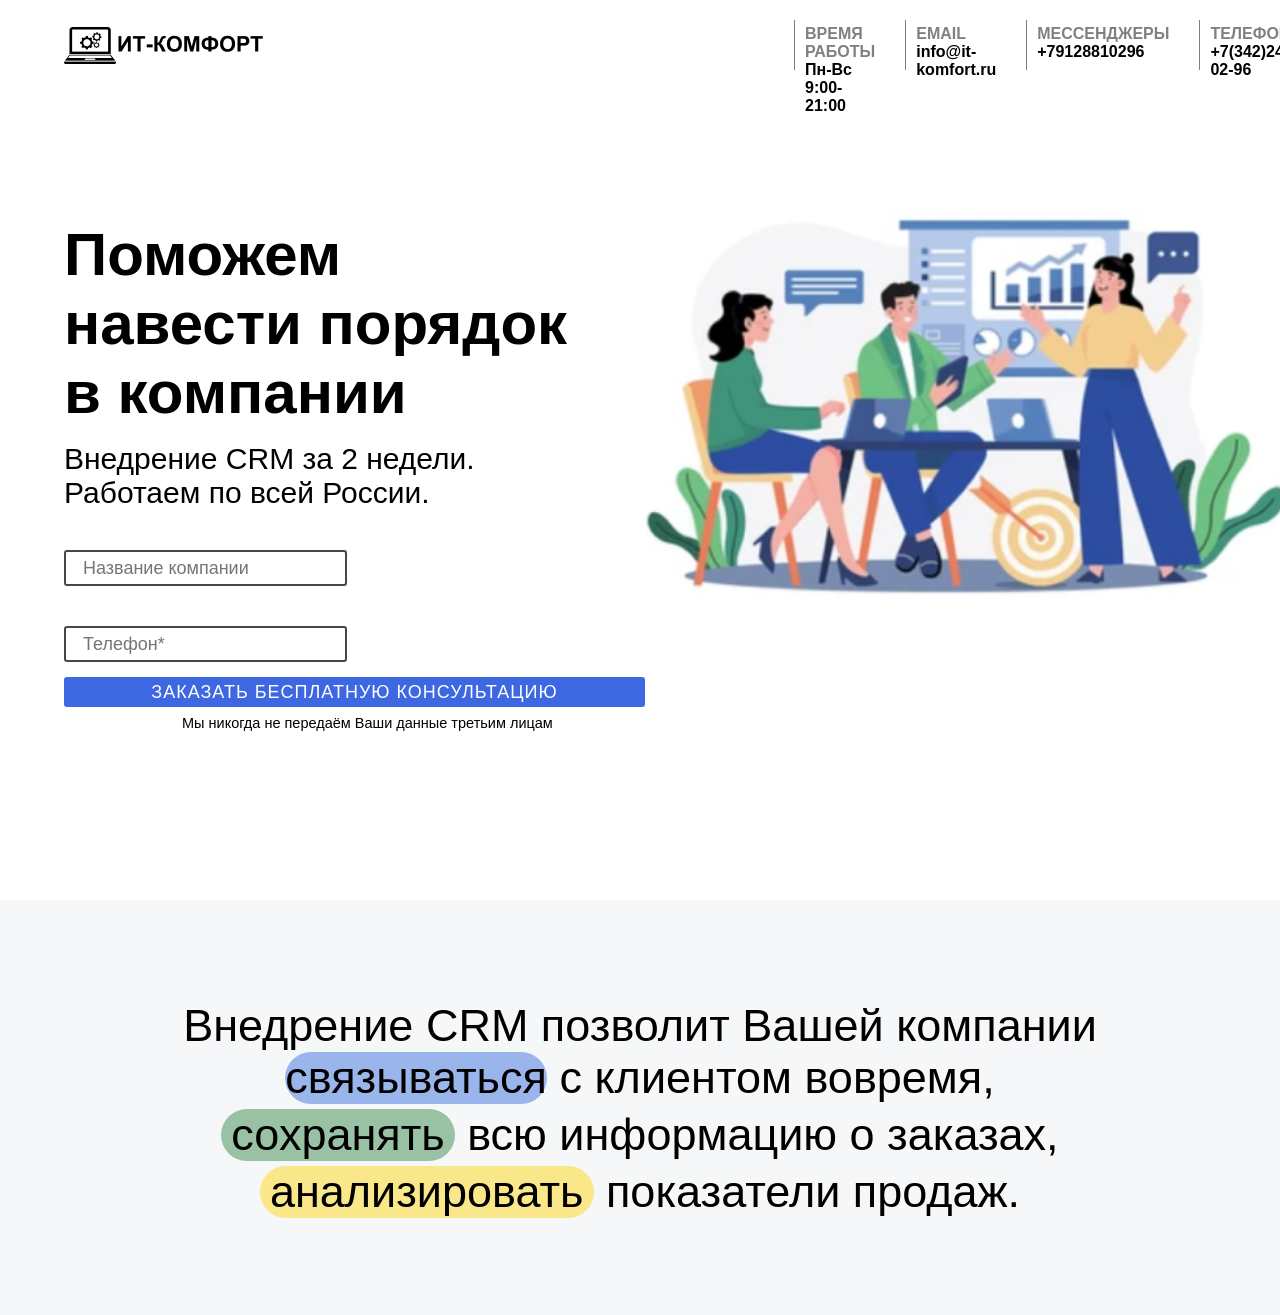
==== index.html @ 016e9817 "як диви дигар сохтам" ====
<!doctype html>
<html lang="en">
  <head>
    <meta charset="UTF-8" />
    <meta name="viewport" content="width=device-width, initial-scale=1.0" />
    <title>ИТ-КОМФОРТ</title>
    <link rel="stylesheet" href="./style.css" />
  </head>
  <body>
    <div class="container1">
      <div class="header">
        <img src="./images/Logo (1).png" alt="" class="img1" />

        <div class="div1">
          <p class="parag1">ВРЕМЯ РАБОТЫ</p>
          <p class="parag2">Пн-Вс 9:00-21:00</p>
        </div>

        <div class="div1">
          <p class="parag1">EMAIL</p>
          <p class="parag2">info@it-komfort.ru</p>
        </div>

        <div class="div1">
          <p class="parag1">МЕССЕНДЖЕРЫ</p>
          <p class="parag2">+79128810296</p>
        </div>

        <div class="div1">
          <p class="parag1">ТЕЛЕФОН</p>
          <p class="parag2">+7(342)243-02-96</p>
        </div>
      </div>

      <div class="in-container1">
        <div class="div2">
          <h1 class="title1">Поможем <br />навести порядок <br />в компании</h1>
          <p class="subtitle1">
            Внедрение CRM за 2 недели. <br />Работаем по всей России.
          </p>

          <input
            type="text"
            name=""
            id=""
            class="input1"
            placeholder="Название компании"
          />
          <input
            type="text"
            name=""
            id=""
            class="input1"
            placeholder="Телефон*"
          />

          <button class="button1">
            <p>ЗАКАЗАТЬ БЕСПЛАТНУЮ КОНСУЛЬТАЦИЮ</p>
          </button>

          <p class="parag3">Мы никогда не передаём Ваши данные третьим лицам</p>
        </div>

        <div class="div3">
          <img src="./images/image 15.png" alt="" class="img2" />
        </div>
      </div>
    </div>

    <div class="container2">
      <p>
        Внедрение CRM позволит Вашей компании <br> <span class="span1">связываться</span> с клиентом вовремя,<br>
        <span class="span2">сохранять</span> всю информацию о заказах, <br> <span class="span3">анализировать</span> показатели продаж.
      </p>
    </div>
  </body>
</html>
---- style.css ----
* {
  margin: 0;
  font-family: "Gill Sans", "Gill Sans MT", Calibri, "Trebuchet MS", sans-serif;
}
.container1 {
  width: 100%;
  height: 100vh;
}
.header {
  width: 90%;
  height: 10vh;
  margin: auto;
  display: flex;
  align-items: center;
  gap: 30px;
  font-weight: 600;
}
.img1 {
  max-width: 300px;
  max-height: 45px;
  margin-right: 500px;
}
.div1 {
  width: 200px;
  height: 50px;
  border-left: 1px solid grey;
  font-size: 16px;
}
.parag1 {
  padding-top: 5px;
  padding-left: 10px;
  color: grey;
}
.parag2 {
  padding-left: 10px;
}
.in-container1 {
  width: 90%;
  margin: auto;
  display: flex;
}
.div2 {
  width: 50%;
  font-size: 30px;
  margin-top: 130px;
}
.title1 {
  font-weight: 700;
  padding-bottom: 15px;
}
.input1 {
  width: 260px;
  height: 30px;
  font-size: 18px;
  padding-left: 17px;
  margin-right: 10px;
  margin-top: 40px;
  border: 2px solid rgb(73, 70, 70);
  border-radius: 3px;
}
.button1 {
  width: 581px;
  height: 30px;
  margin-top: 15px;
  background-color: rgba(61, 104, 225, 1);
  border: none;
  border-radius: 3px;
  color: white;
  font-size: 18px;
  letter-spacing: 1px;
}
.parag3 {
  font-size: 14.5px;
  padding-left: 118px;
  padding-top: 8px;
}
.div3 {
  margin-top: 100px;
}
.img2 {
  width: 650px;
}
.container2{
    width: 100%;
    height: 35vh;
    background-color: rgba(245, 247, 248, 1);
    text-align: center;
    padding-top: 100px;
    font-size: 45px;
    font-weight:  400;

}
.span1{
    display: inline-block;
    padding: -19px 10px;
    background-color: rgba(153, 181, 235, 1);
    border-radius: 45px;
}
.span2{
    display: inline-block;
    padding: 0px 10px;
    background-color: rgba(153, 194, 165, 1);
    border-radius: 45px;
    margin-top: 5px;
}
.span3{
    display: inline-block;
    padding: 0px 10px;
    background-color: rgba(249, 231, 138, 1);
    border-radius: 45px;
    margin-top: 5px;
}
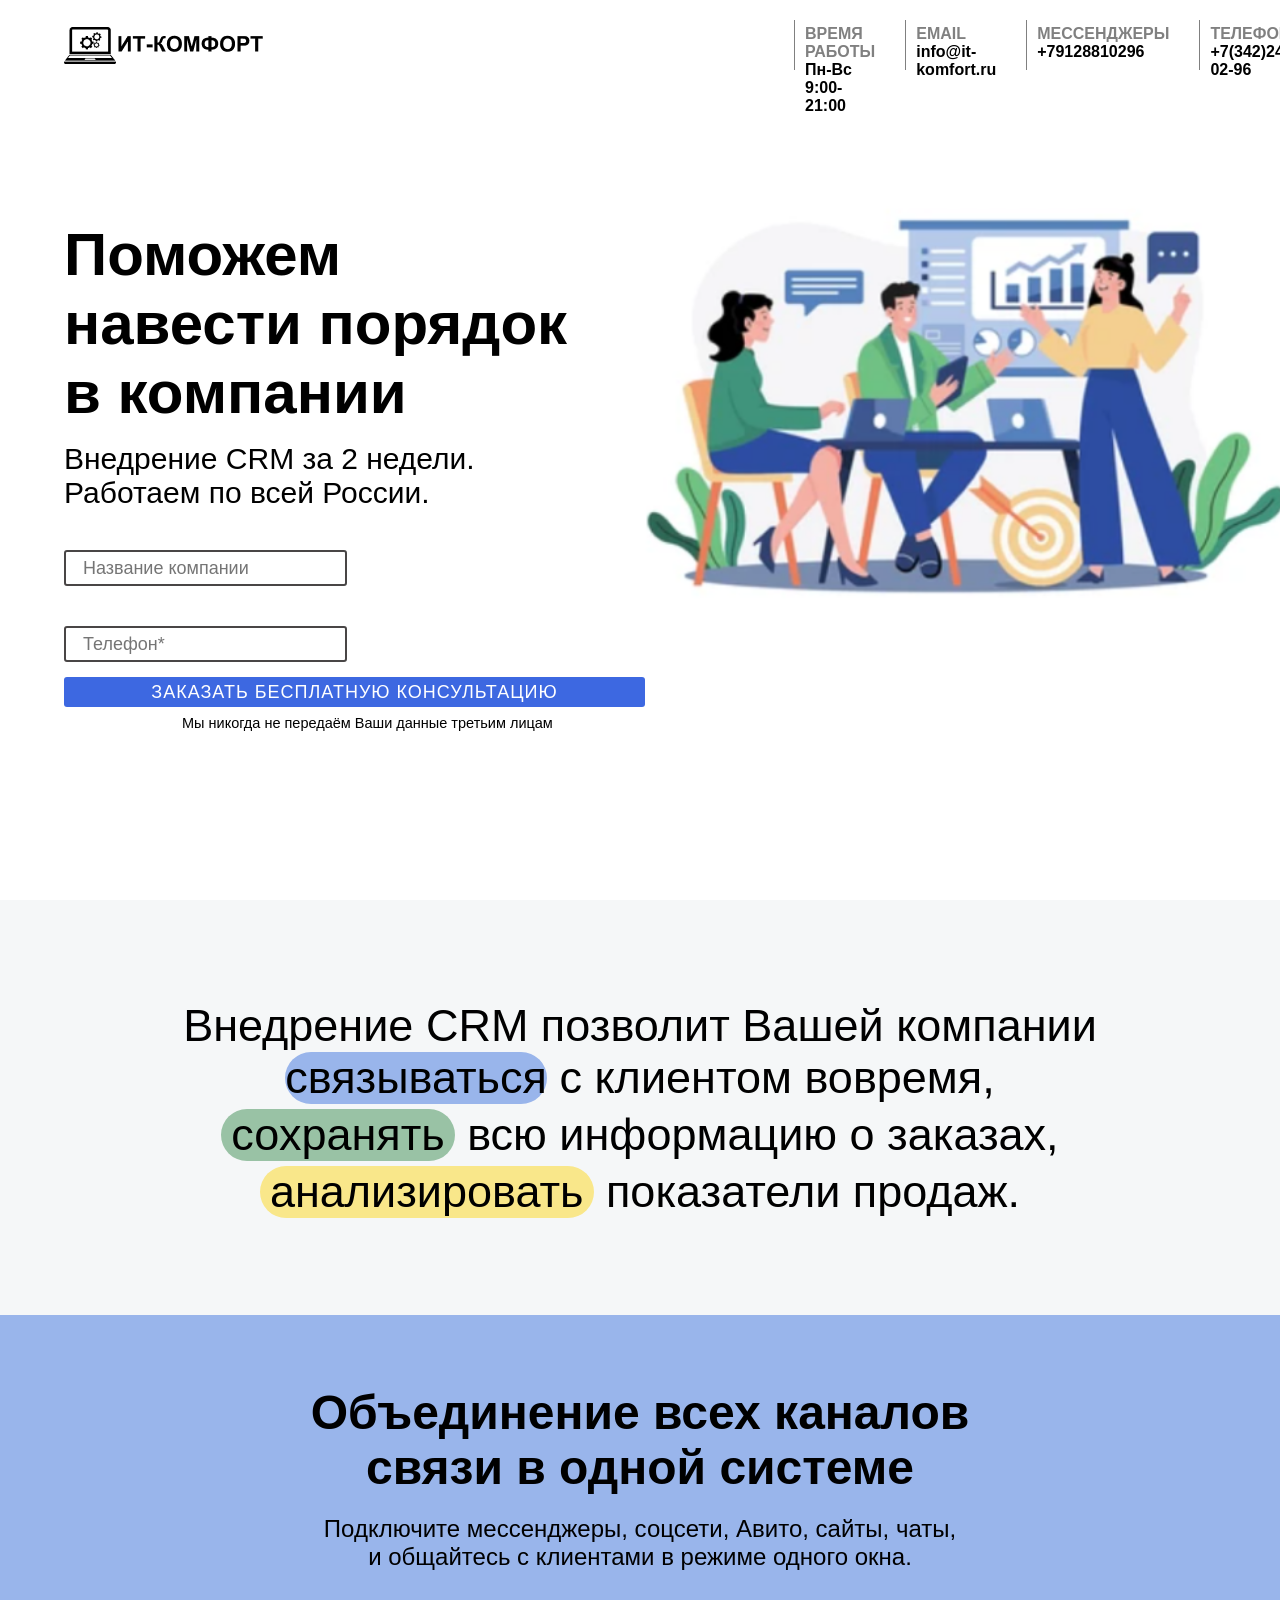
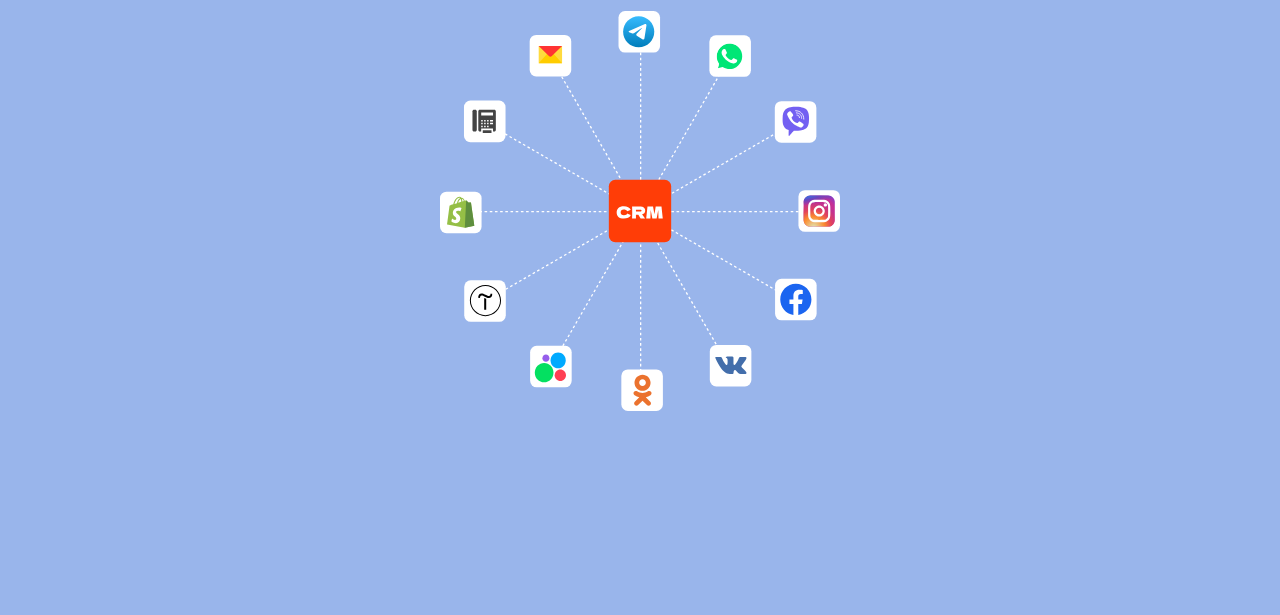
==== commit cd8e469b: "якто диви нав бо номи container3 сохтам" ====
--- a/index.html
+++ b/index.html
@@ -69,9 +69,22 @@
 
     <div class="container2">
       <p>
-        Внедрение CRM позволит Вашей компании <br> <span class="span1">связываться</span> с клиентом вовремя,<br>
-        <span class="span2">сохранять</span> всю информацию о заказах, <br> <span class="span3">анализировать</span> показатели продаж.
+        Внедрение CRM позволит Вашей компании <br />
+        <span class="span1">связываться</span> с клиентом вовремя,<br />
+        <span class="span2">сохранять</span> всю информацию о заказах, <br />
+        <span class="span3">анализировать</span> показатели продаж.
       </p>
+    </div>
+
+    <div class="container3">
+
+      <h1 class="title2">Объединение всех каналов <br />связи в одной системе</h1>
+      <p class="subtitle2">
+        Подключите мессенджеры, соцсети, Авито, сайты, чаты,<br> и общайтесь с
+        клиентами в режиме одного окна.
+      </p>
+
+      <img src="./images/CRM+sources.svg" alt="" class="img3">
     </div>
   </body>
 </html>
--- a/style.css
+++ b/style.css
@@ -109,4 +109,21 @@
     background-color: rgba(249, 231, 138, 1);
     border-radius: 45px;
     margin-top: 5px;
+}
+.container3{
+    width: 100%;
+    height: 100vh;
+    text-align: center;
+    background-color: rgba(153, 181, 235, 1);
+    font-size: 24px;
+}
+.title2{
+    padding-top: 70px;
+    padding-bottom: 20px;
+}
+.subtitle2{
+    padding-bottom: 40px;
+}
+.img3{
+    width: 400px;
 }
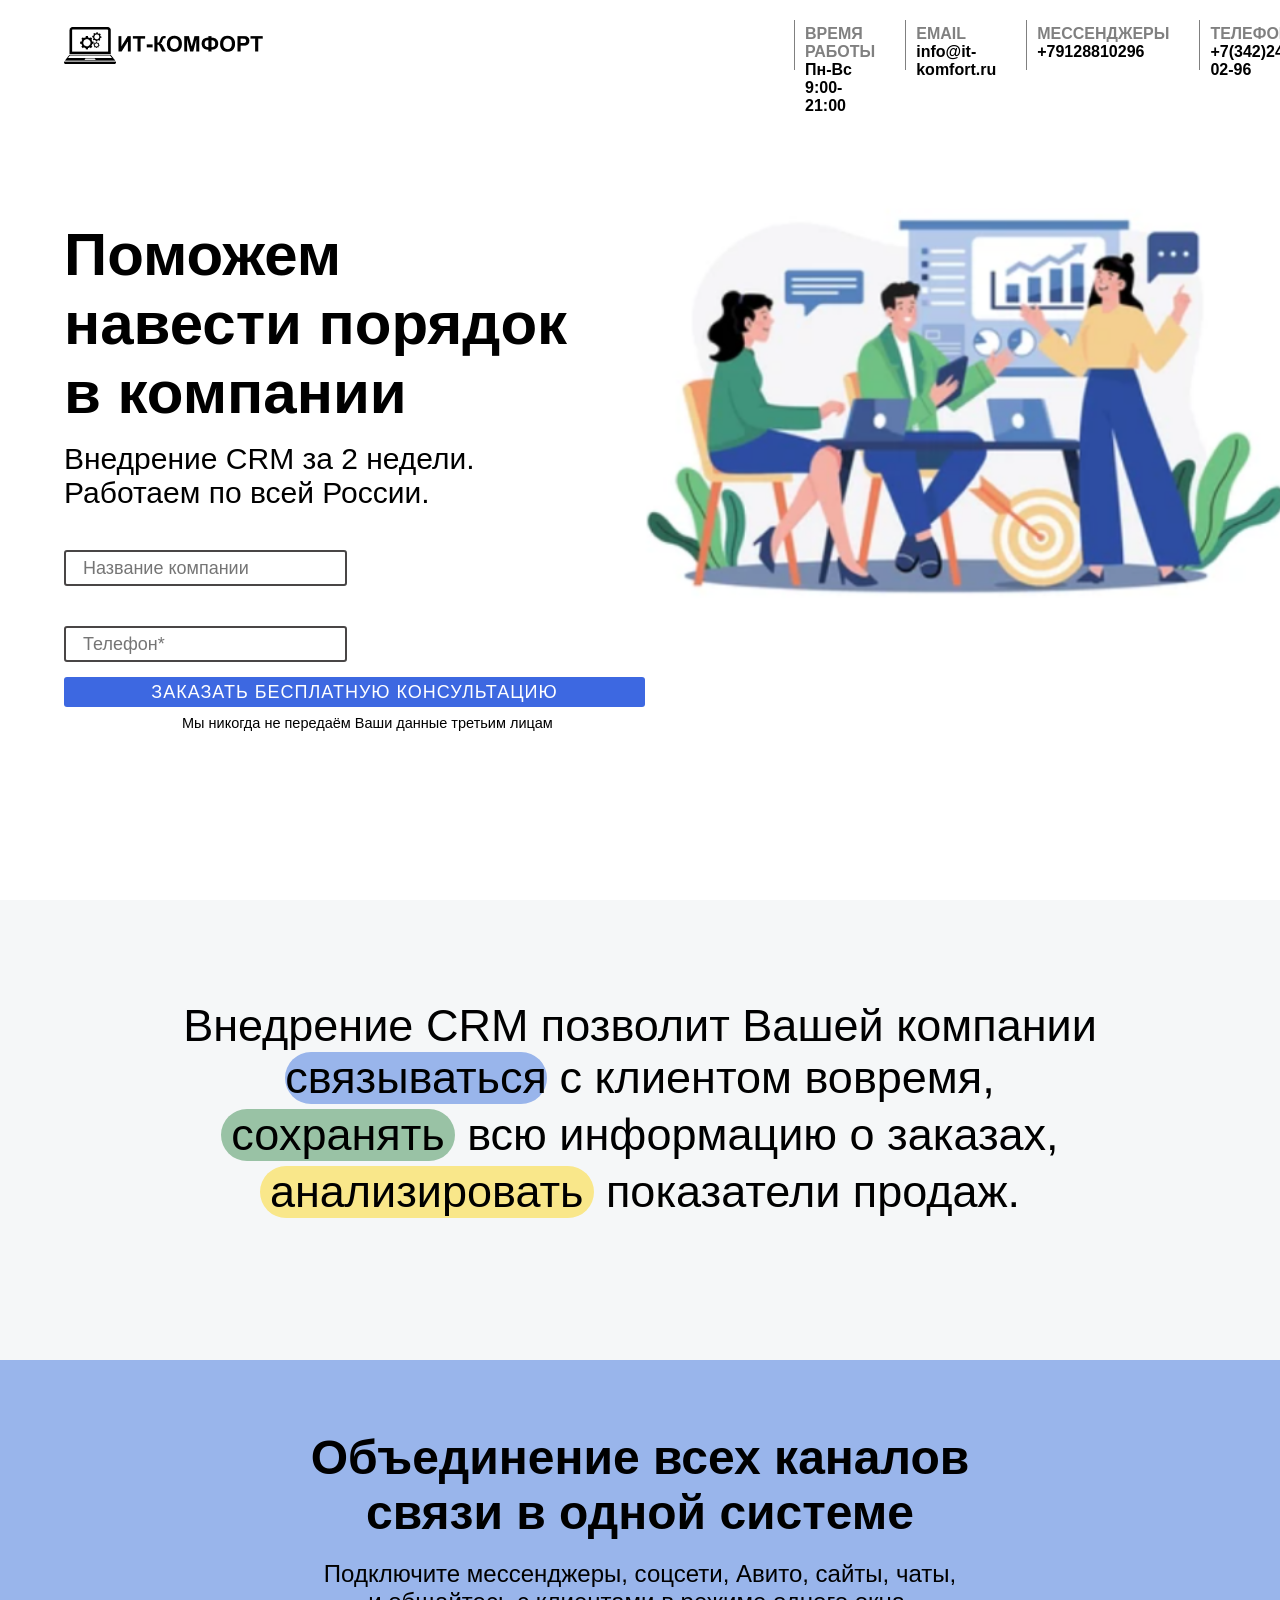
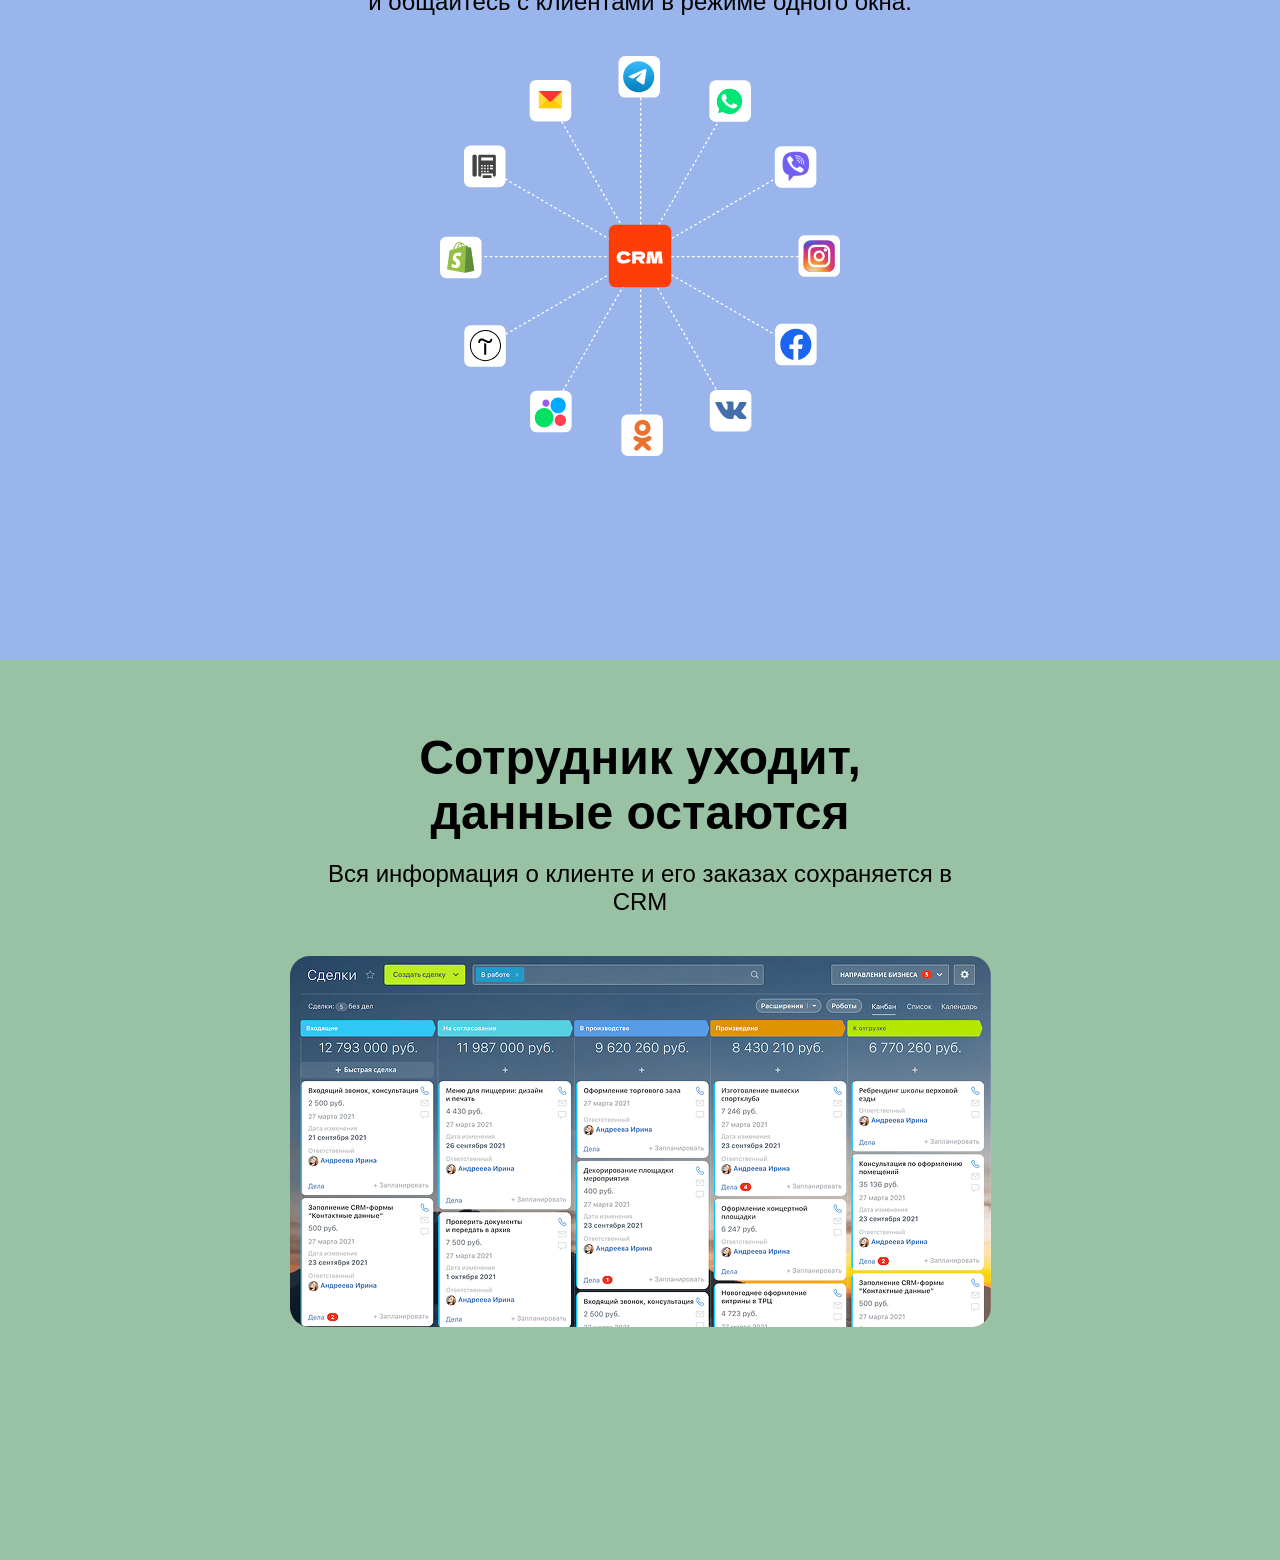
==== commit 8c793719: "якто диви нав бо номи container4 сохтам" ====
--- a/index.html
+++ b/index.html
@@ -77,14 +77,24 @@
     </div>
 
     <div class="container3">
-
-      <h1 class="title2">Объединение всех каналов <br />связи в одной системе</h1>
+      <h1 class="title2">
+        Объединение всех каналов <br />связи в одной системе
+      </h1>
       <p class="subtitle2">
-        Подключите мессенджеры, соцсети, Авито, сайты, чаты,<br> и общайтесь с
-        клиентами в режиме одного окна.
+        Подключите мессенджеры, соцсети, Авито, сайты, чаты,<br />
+        и общайтесь с клиентами в режиме одного окна.
       </p>
 
-      <img src="./images/CRM+sources.svg" alt="" class="img3">
+      <img src="./images/CRM+sources.svg" alt="" class="img3" />
+    </div>
+
+    <div class="container4">
+      <h1 class="title3">Сотрудник уходит, <br />данные остаются</h1>
+      <p class="subtitle3">
+        Вся информация о клиенте и его заказах сохраняется в <br>CRM
+      </p>
+
+      <img src="./images/Image.png" alt="" class="img4" />
     </div>
   </body>
 </html>
--- a/style.css
+++ b/style.css
@@ -82,7 +82,7 @@
 }
 .container2{
     width: 100%;
-    height: 35vh;
+    height: 40vh;
     background-color: rgba(245, 247, 248, 1);
     text-align: center;
     padding-top: 100px;
@@ -126,4 +126,18 @@
 }
 .img3{
     width: 400px;
+}
+.container4{
+    width: 100%;
+    height: 100vh;
+    text-align: center;
+    background-color: rgba(153, 194, 165, 1);
+    font-size: 24px;
+}
+.title3{
+    padding-top: 70px;
+    padding-bottom: 20px;
+}
+.subtitle3{
+    padding-bottom: 40px;
 }
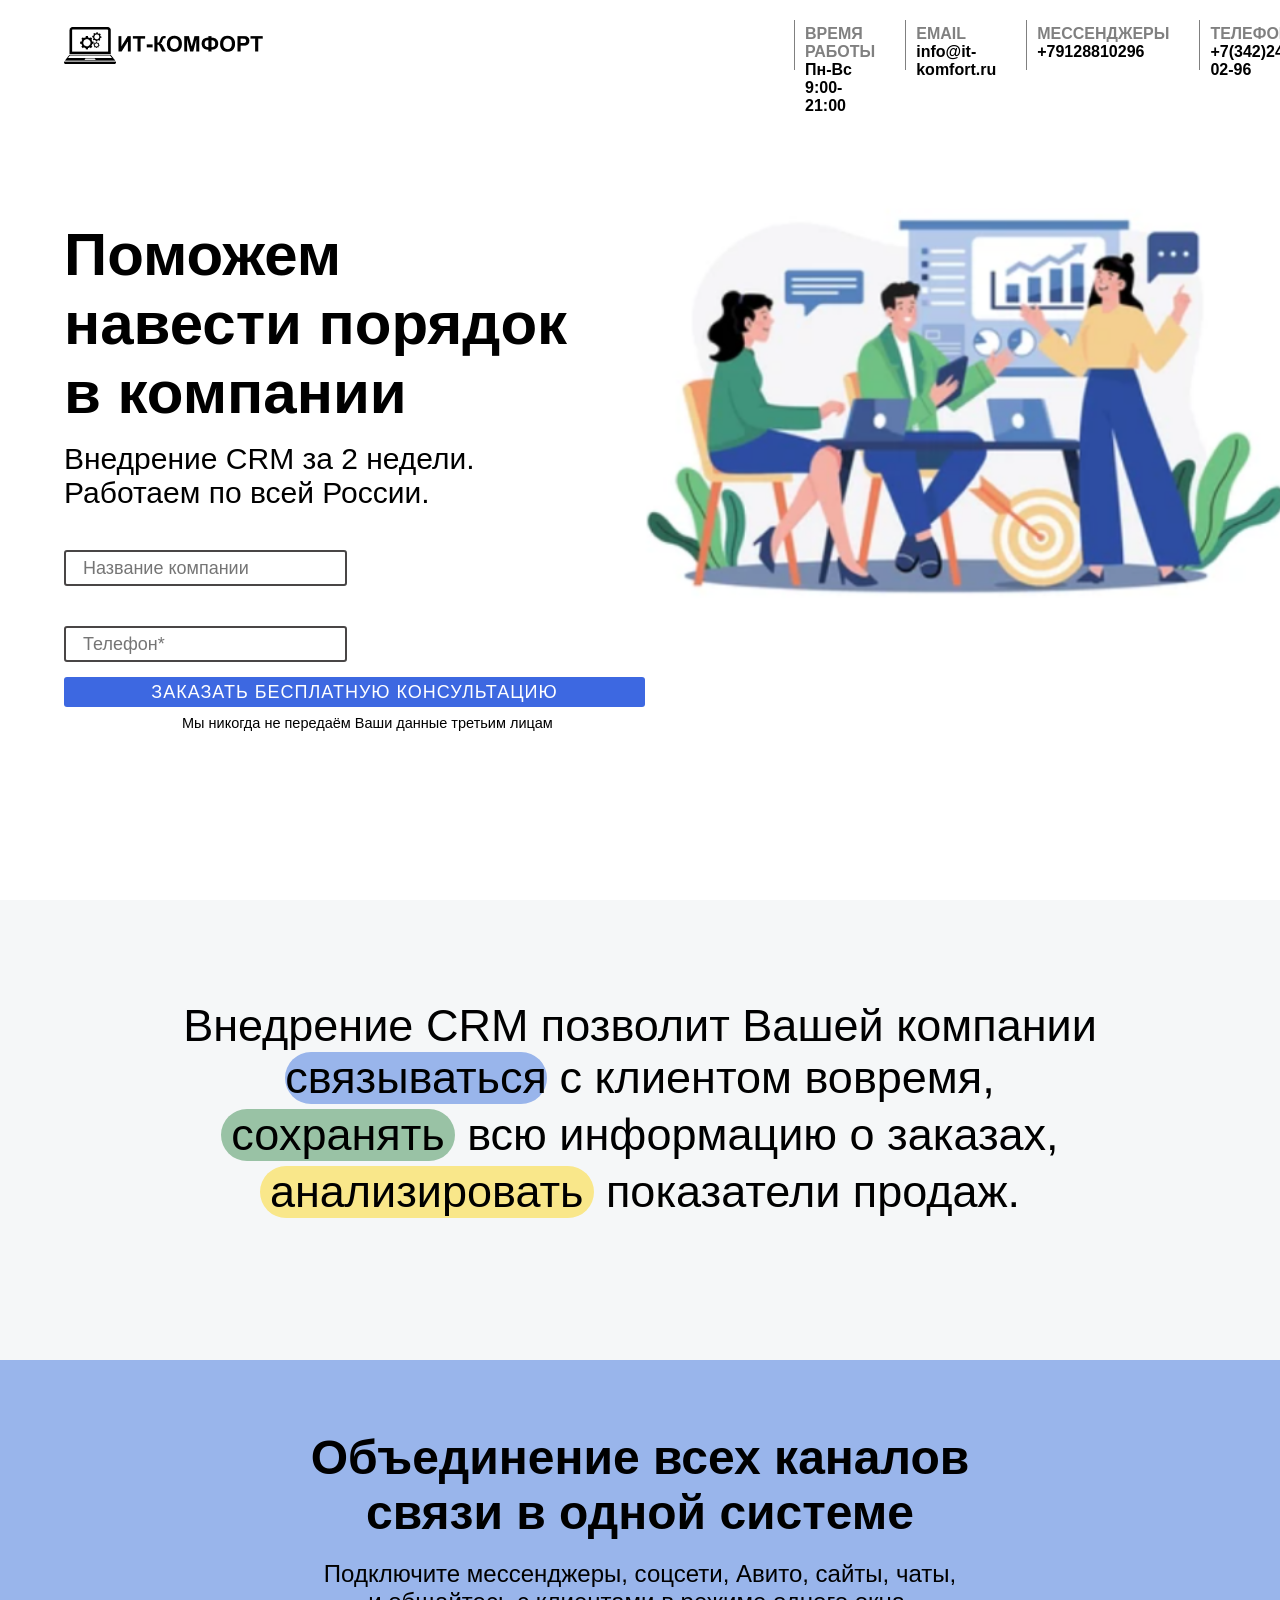
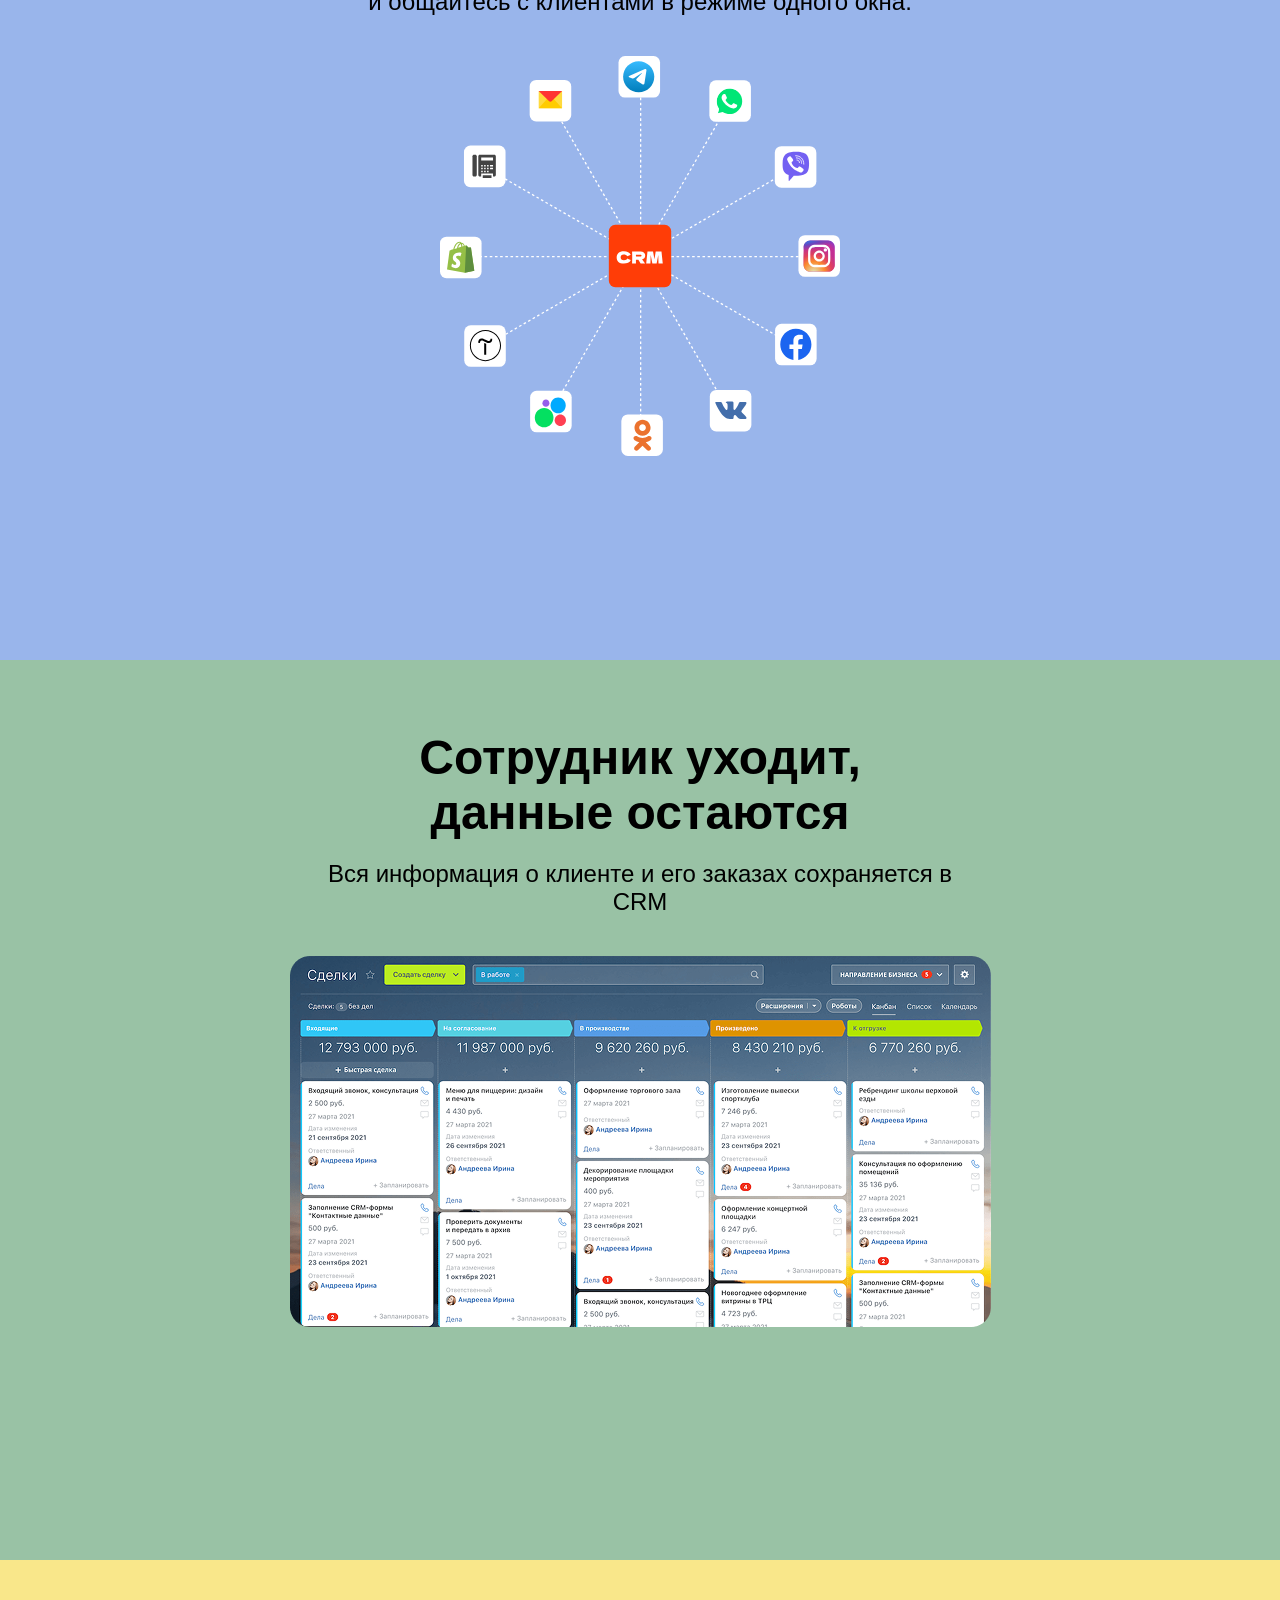
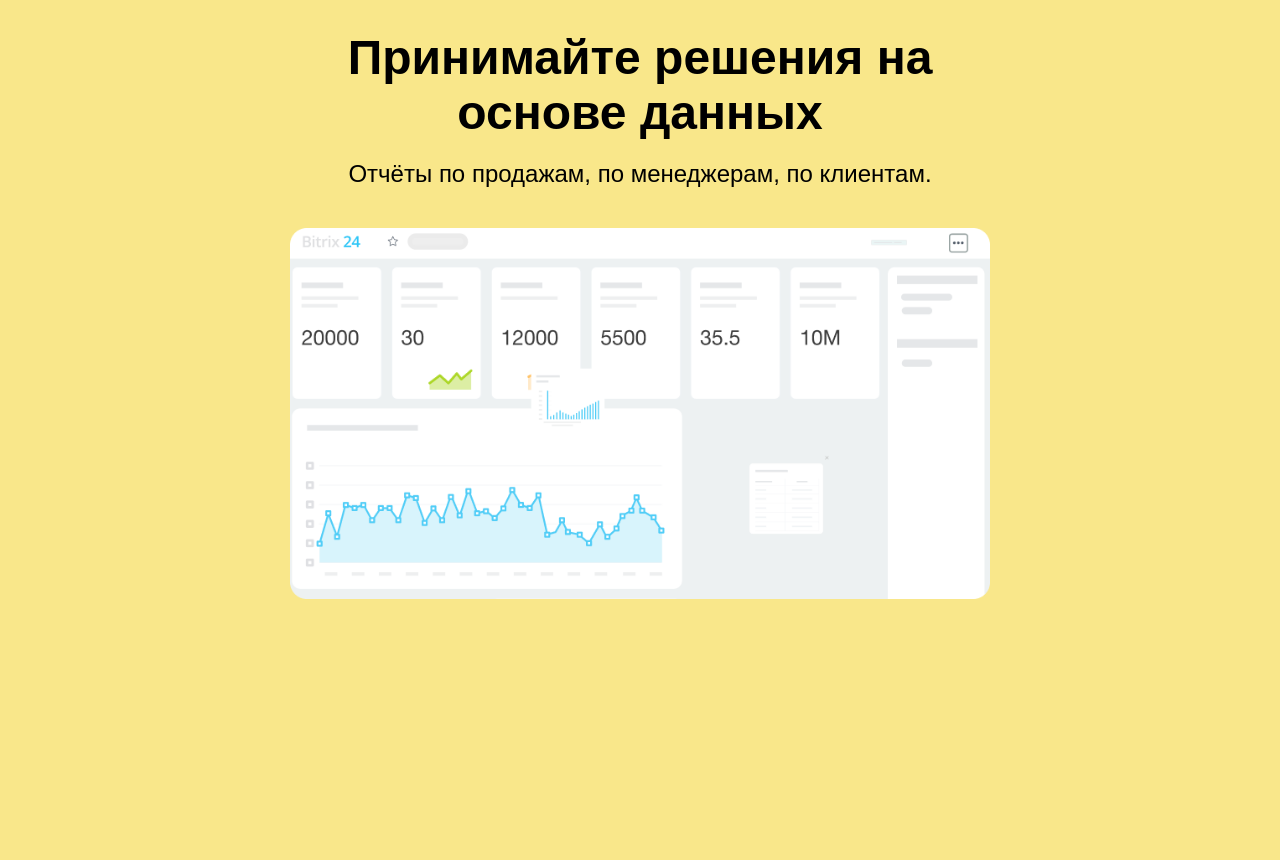
==== commit 2d97d890: "якто диви нав бо номи container5 сохтам" ====
--- a/index.html
+++ b/index.html
@@ -96,5 +96,14 @@
 
       <img src="./images/Image.png" alt="" class="img4" />
     </div>
+
+    <div class="container5">
+      <h1 class="title4">Принимайте решения на <br>основе данных</h1>
+      <p class="subtitle4">
+        Отчёты по продажам, по менеджерам, по клиентам.
+      </p>
+
+      <img src="./images/Image2.png" alt="" class="img5" />
+    </div>
   </body>
 </html>
--- a/style.css
+++ b/style.css
@@ -140,4 +140,21 @@
 }
 .subtitle3{
     padding-bottom: 40px;
+}
+.container5{
+    width: 100%;
+    height: 100vh;
+    text-align: center;
+    background-color: rgba(249, 231, 138, 1);
+    font-size: 24px;
+}
+.title4{
+    padding-top: 70px;
+    padding-bottom: 20px;
+}
+.subtitle4{
+    padding-bottom: 40px;
+}
+.img5{
+    width: 700px;
 }
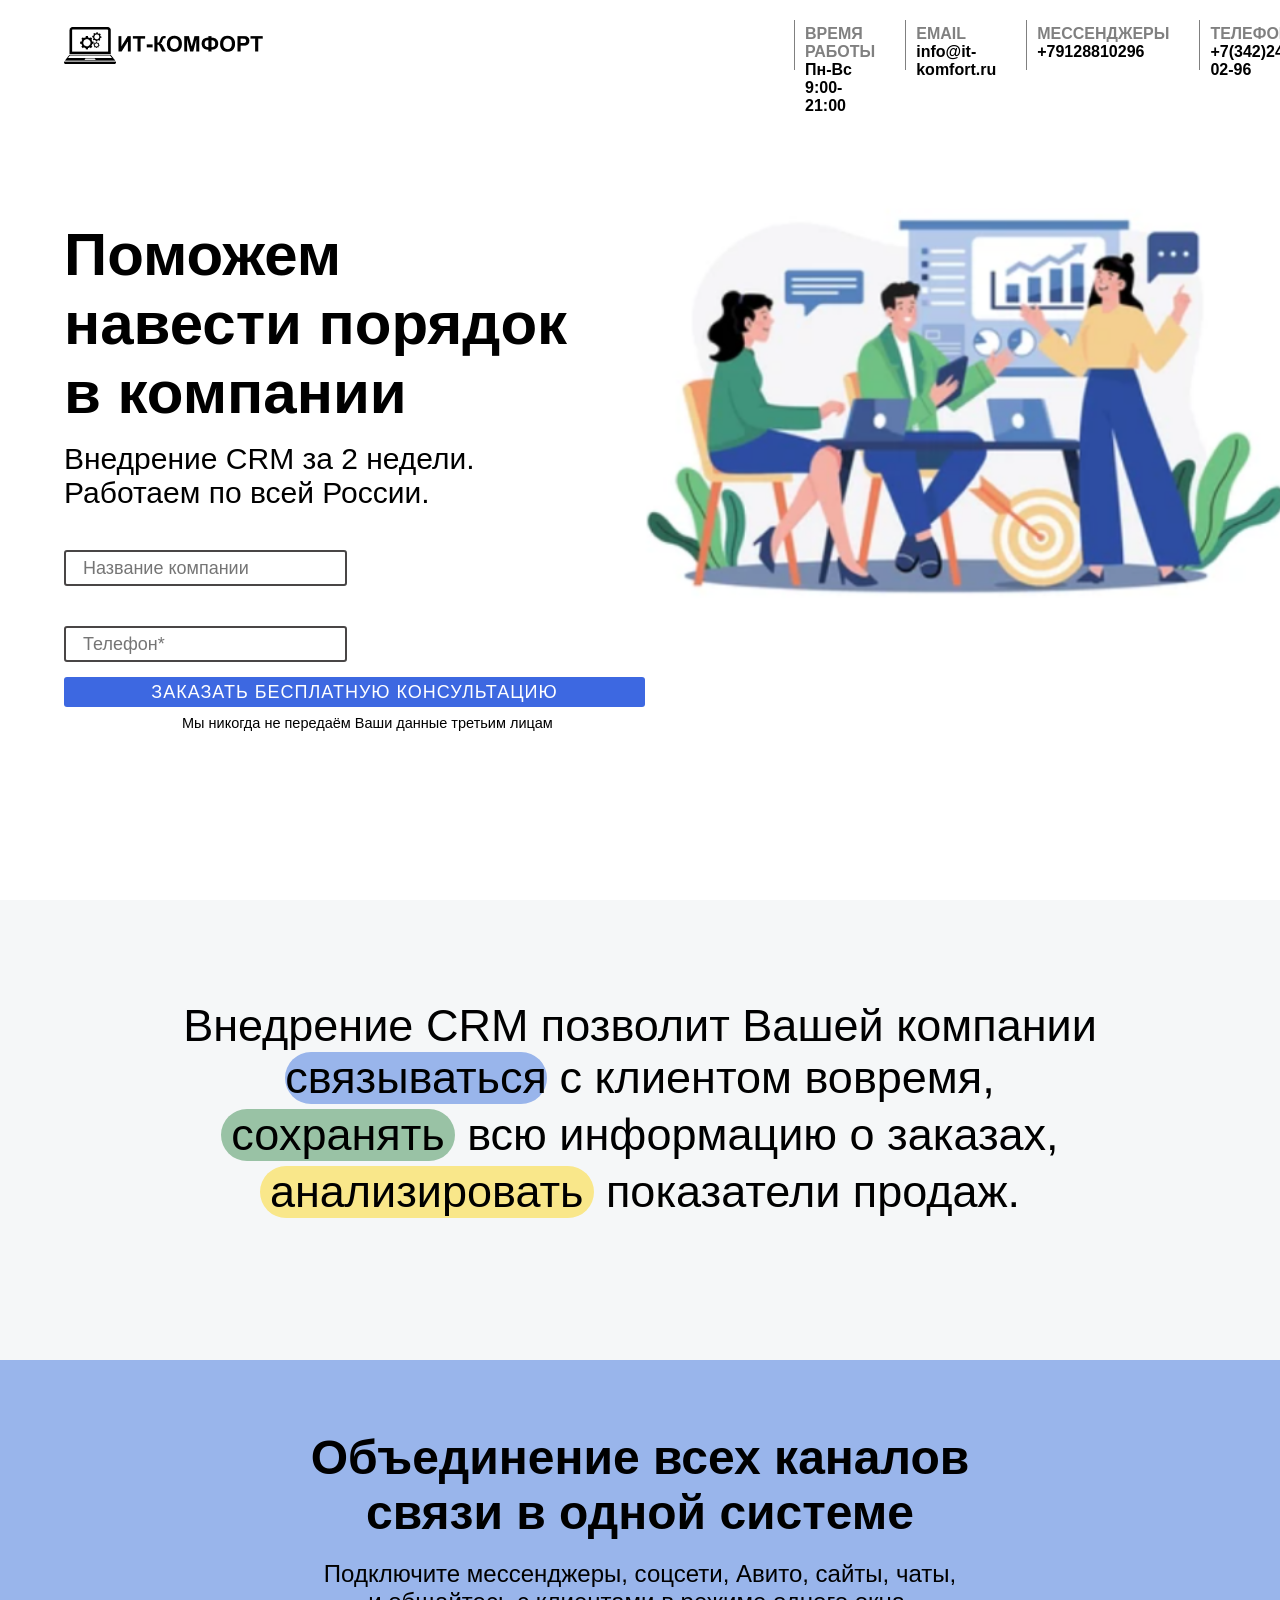
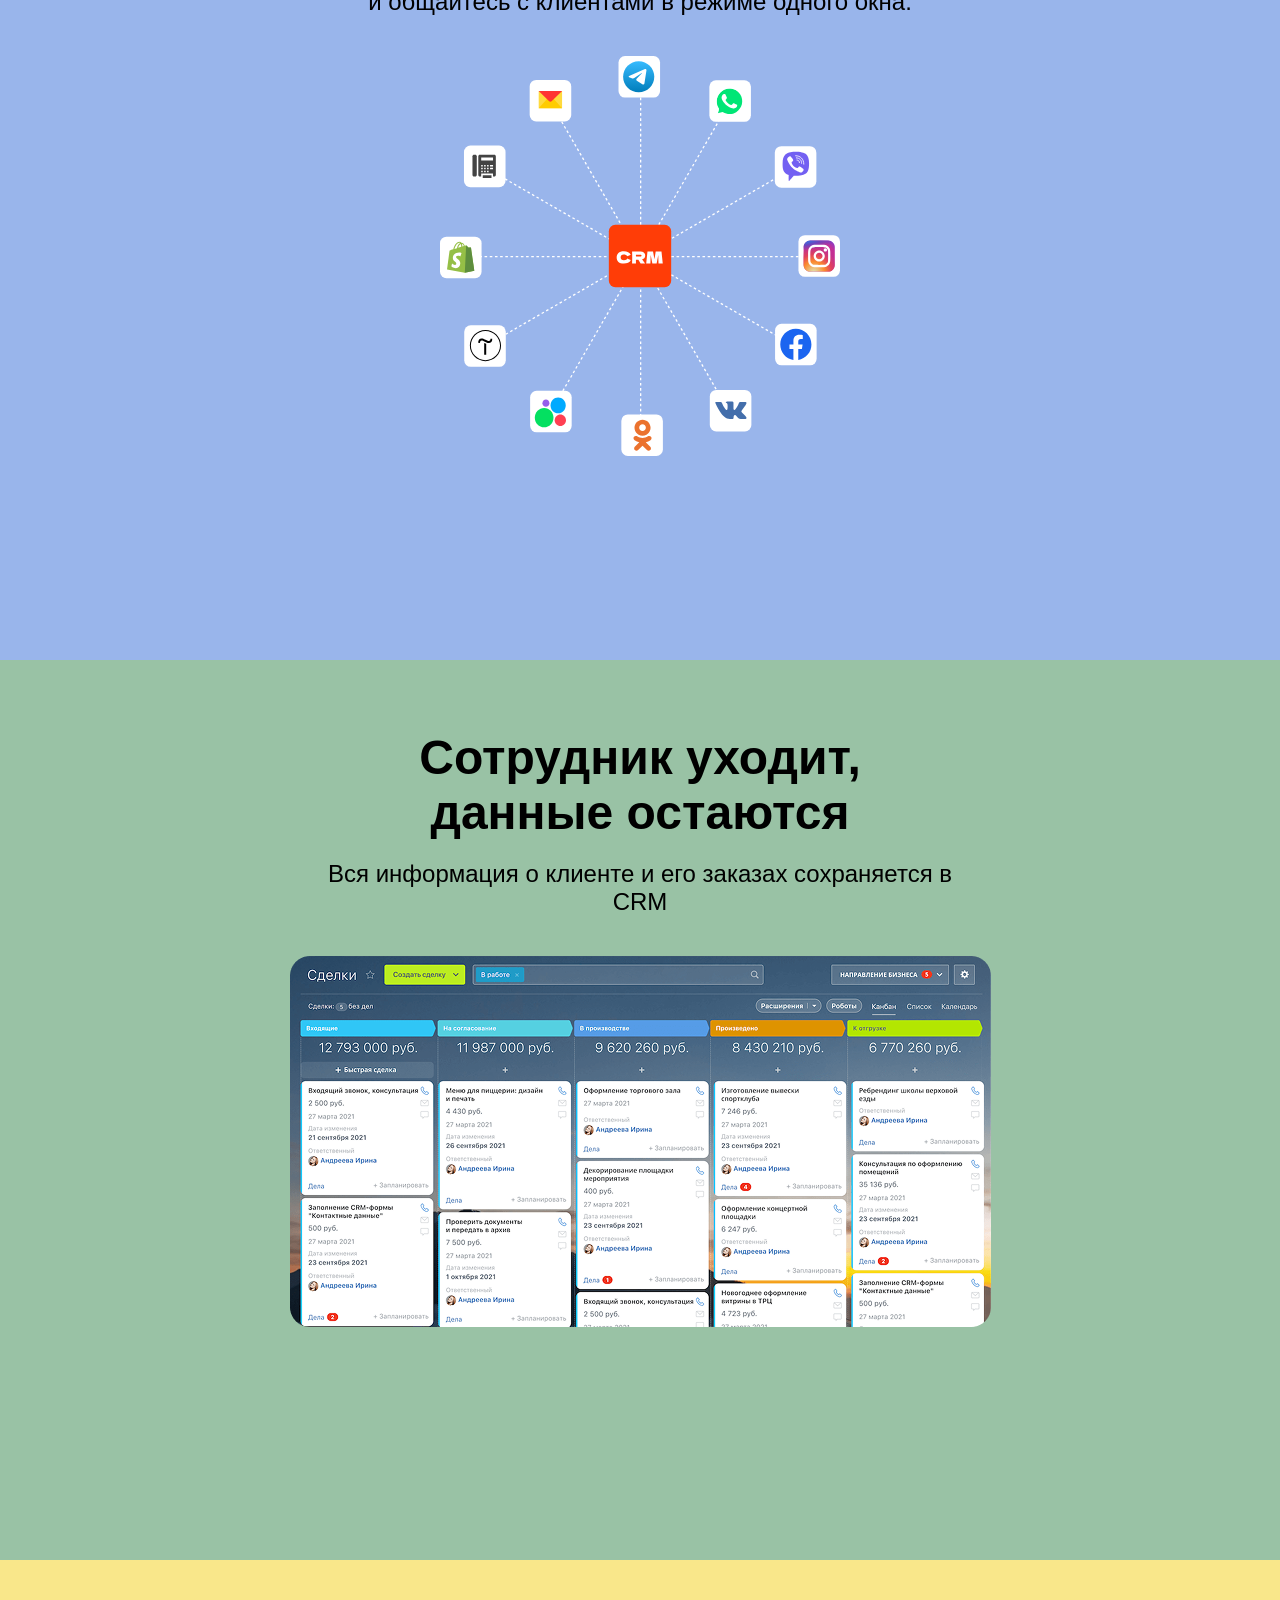
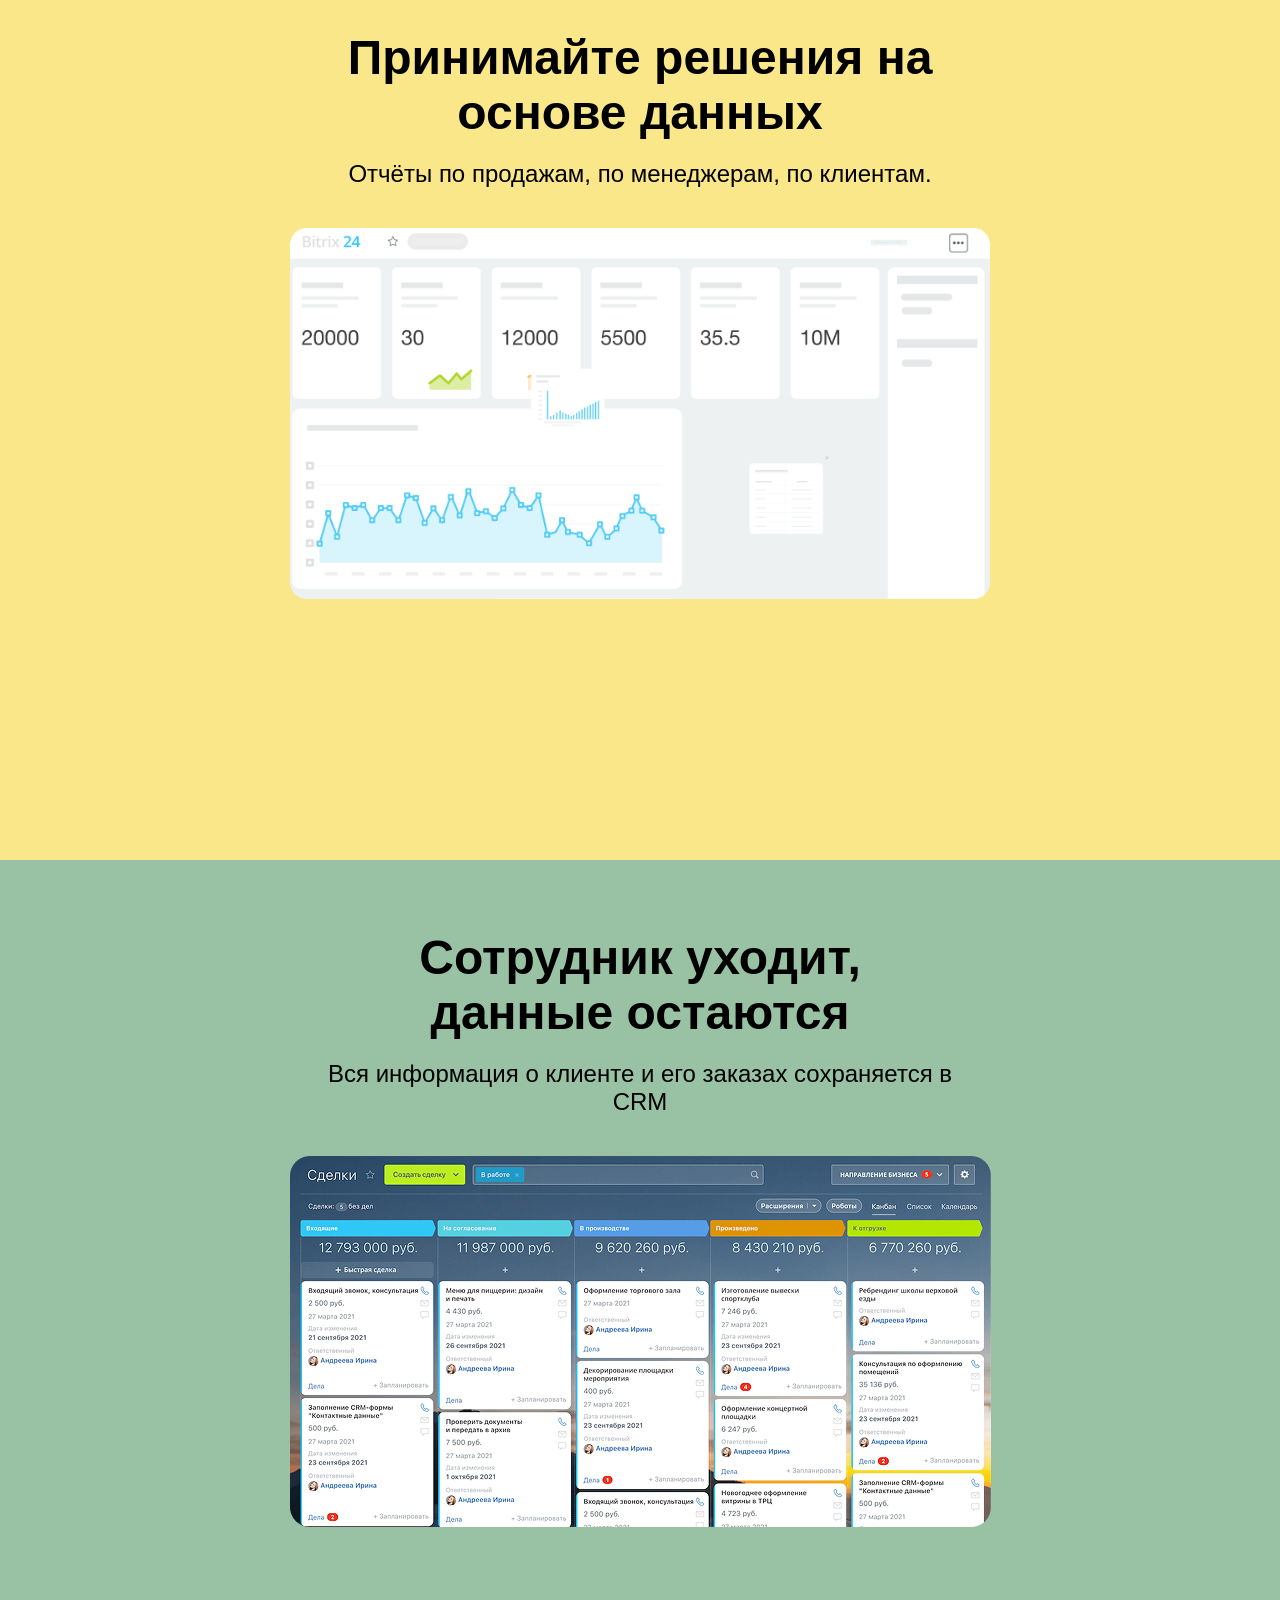
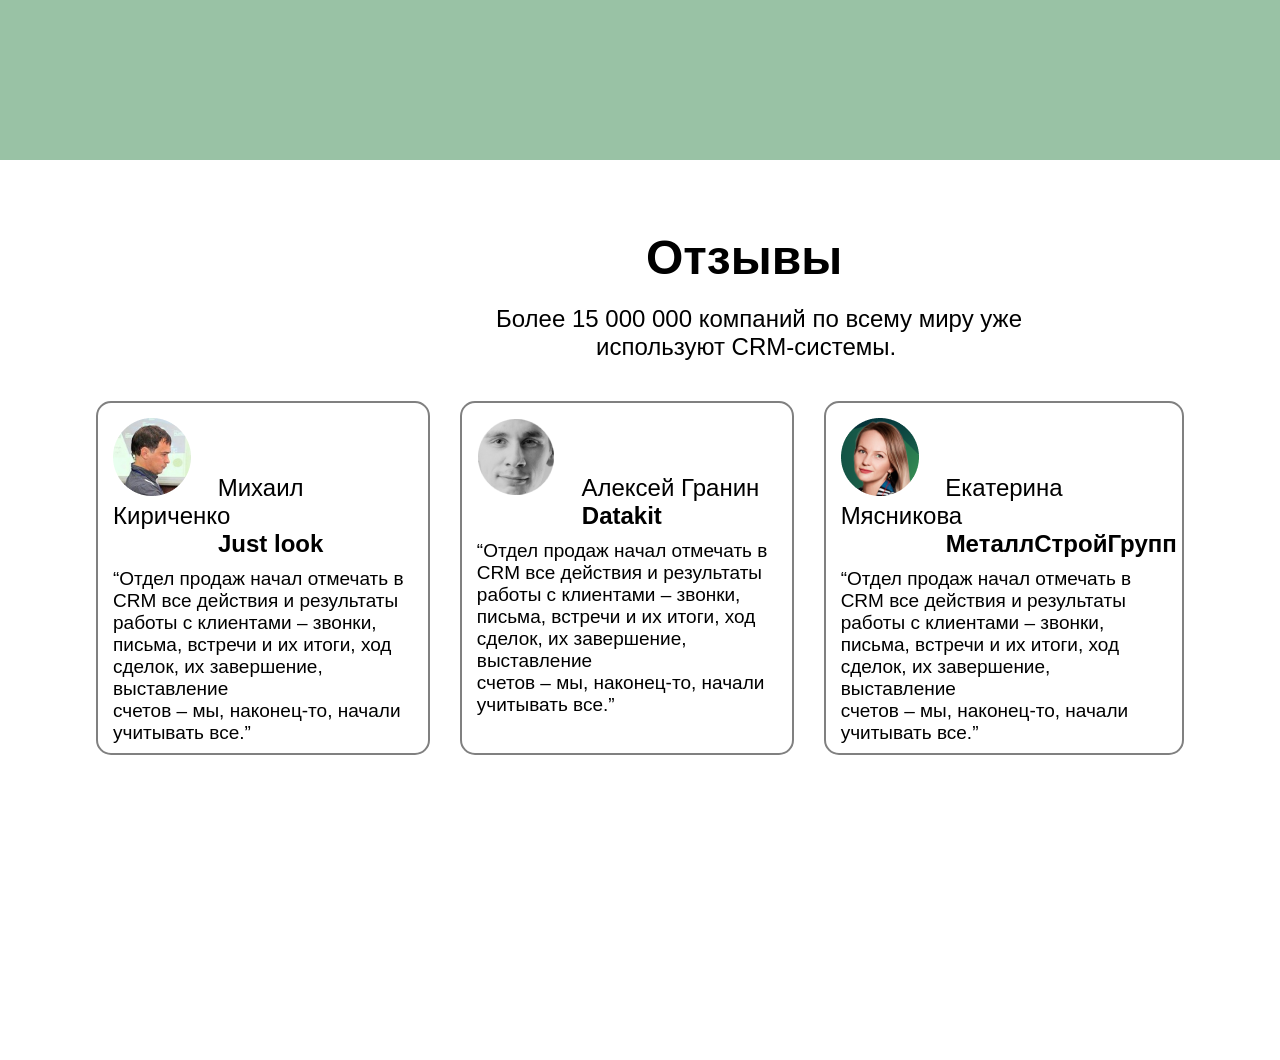
==== commit 508b0043: "як диви нав  бо номи container6 сохтам" ====
--- a/index.html
+++ b/index.html
@@ -91,19 +91,75 @@
     <div class="container4">
       <h1 class="title3">Сотрудник уходит, <br />данные остаются</h1>
       <p class="subtitle3">
-        Вся информация о клиенте и его заказах сохраняется в <br>CRM
+        Вся информация о клиенте и его заказах сохраняется в <br />CRM
       </p>
 
       <img src="./images/Image.png" alt="" class="img4" />
     </div>
 
     <div class="container5">
-      <h1 class="title4">Принимайте решения на <br>основе данных</h1>
-      <p class="subtitle4">
-        Отчёты по продажам, по менеджерам, по клиентам.
-      </p>
+      <h1 class="title4">Принимайте решения на <br />основе данных</h1>
+      <p class="subtitle4">Отчёты по продажам, по менеджерам, по клиентам.</p>
 
       <img src="./images/Image2.png" alt="" class="img5" />
     </div>
+
+    <div class="container4">
+      <h1 class="title3">Сотрудник уходит, <br />данные остаются</h1>
+      <p class="subtitle3">
+        Вся информация о клиенте и его заказах сохраняется в <br />CRM
+      </p>
+
+      <img src="./images/Image.png" alt="" class="img4" />
+    </div>
+
+    <div class="container6">
+      <h1 class="title5">Отзывы</h1>
+      <p class="subtitle5">
+        Более 15 000 000 компаний по всему миру уже <br />
+        <span class="span4">используют CRM-системы.</span>
+      </p>
+
+      <div class="in-container2">
+        <div class="div4">
+          <img src="./images/man1.png" alt="" class="img6" />
+          <span class="span5"> Михаил Кириченко <br /> </span>
+          <span class="span6">Just look</span>
+
+          <p class="parag4">
+            “Отдел продаж начал отмечать в <br />CRM все действия и результаты
+            <br />работы с клиентами – звонки, <br />письма, встречи и их итоги,
+            ход <br />сделок, их завершение, выставление <br />счетов – мы,
+            наконец-то, начали <br />учитывать все.”
+          </p>
+        </div>
+
+        <div class="div4">
+          <img src="./images/man2.png" alt="" class="img6" />
+          <span class="span5"> Алексей Гранин<br /> </span>
+          <span class="span6">Datakit</span>
+
+          <p class="parag4">
+            “Отдел продаж начал отмечать в <br />CRM все действия и результаты
+            <br />работы с клиентами – звонки, <br />письма, встречи и их итоги,
+            ход <br />сделок, их завершение, выставление <br />счетов – мы,
+            наконец-то, начали <br />учитывать все.”
+          </p>
+        </div>
+
+        <div class="div4">
+          <img src="./images/woman.png" alt="" class="img6" />
+          <span class="span5">Екатерина Мясникова<br /> </span>
+          <span class="span6">МеталлСтройГрупп</span>
+
+          <p class="parag4">
+            “Отдел продаж начал отмечать в <br />CRM все действия и результаты
+            <br />работы с клиентами – звонки, <br />письма, встречи и их итоги,
+            ход <br />сделок, их завершение, выставление <br />счетов – мы,
+            наконец-то, начали <br />учитывать все.”
+          </p>
+        </div>
+      </div>
+    </div>
   </body>
 </html>
--- a/style.css
+++ b/style.css
@@ -80,81 +80,126 @@
 .img2 {
   width: 650px;
 }
-.container2{
-    width: 100%;
-    height: 40vh;
-    background-color: rgba(245, 247, 248, 1);
-    text-align: center;
-    padding-top: 100px;
-    font-size: 45px;
-    font-weight:  400;
+.container2 {
+  width: 100%;
+  height: 40vh;
+  background-color: rgba(245, 247, 248, 1);
+  text-align: center;
+  padding-top: 100px;
+  font-size: 45px;
+  font-weight: 400;
+}
+.span1 {
+  display: inline-block;
+  padding: -19px 10px;
+  background-color: rgba(153, 181, 235, 1);
+  border-radius: 45px;
+}
+.span2 {
+  display: inline-block;
+  padding: 0px 10px;
+  background-color: rgba(153, 194, 165, 1);
+  border-radius: 45px;
+  margin-top: 5px;
+}
+.span3 {
+  display: inline-block;
+  padding: 0px 10px;
+  background-color: rgba(249, 231, 138, 1);
+  border-radius: 45px;
+  margin-top: 5px;
+}
+.container3 {
+  width: 100%;
+  height: 100vh;
+  text-align: center;
+  background-color: rgba(153, 181, 235, 1);
+  font-size: 24px;
+}
+.title2 {
+  padding-top: 70px;
+  padding-bottom: 20px;
+}
+.subtitle2 {
+  padding-bottom: 40px;
+}
+.img3 {
+  width: 400px;
+}
+.container4 {
+  width: 100%;
+  height: 100vh;
+  text-align: center;
+  background-color: rgba(153, 194, 165, 1);
+  font-size: 24px;
+}
+.title3 {
+  padding-top: 70px;
+  padding-bottom: 20px;
+}
+.subtitle3 {
+  padding-bottom: 40px;
+}
+.container5 {
+  width: 100%;
+  height: 100vh;
+  text-align: center;
+  background-color: rgba(249, 231, 138, 1);
+  font-size: 24px;
+}
+.title4 {
+  padding-top: 70px;
+  padding-bottom: 20px;
+}
+.subtitle4 {
+  padding-bottom: 40px;
+}
+.img5 {
+  width: 700px;
+}
+.container6 {
+  width: 85%;
+  height: 100vh;
+  margin: auto;
+  font-size: 24px;
+}
+.title5 {
+  padding-top: 70px;
+  padding-bottom: 20px;
+  padding-left: 550px;
+}
+.subtitle5 {
+  padding-bottom: 40px;
+  padding-left: 400px;
+}
+.span4 {
+  padding-left: 100px;
+}
+.in-container2 {
+  width: 100%;
+  display: flex;
+  gap: 30px;
+}
+.div4 {
+  width: 30%;
+  height: 320px;
+  border: 2px solid grey;
+  border-radius: 15px;
+  justify-content: left;
+  padding: 15px 15px;
+}
+.img6 {
+  display: inline;
+}
+.span5 {
+  margin-left: 20px;
+}
+.span6 {
+  margin-left: 105px;
+  font-weight: 700;
+}
+.parag4 {
+  font-size: 19px;
 
-}
-.span1{
-    display: inline-block;
-    padding: -19px 10px;
-    background-color: rgba(153, 181, 235, 1);
-    border-radius: 45px;
-}
-.span2{
-    display: inline-block;
-    padding: 0px 10px;
-    background-color: rgba(153, 194, 165, 1);
-    border-radius: 45px;
-    margin-top: 5px;
-}
-.span3{
-    display: inline-block;
-    padding: 0px 10px;
-    background-color: rgba(249, 231, 138, 1);
-    border-radius: 45px;
-    margin-top: 5px;
-}
-.container3{
-    width: 100%;
-    height: 100vh;
-    text-align: center;
-    background-color: rgba(153, 181, 235, 1);
-    font-size: 24px;
-}
-.title2{
-    padding-top: 70px;
-    padding-bottom: 20px;
-}
-.subtitle2{
-    padding-bottom: 40px;
-}
-.img3{
-    width: 400px;
-}
-.container4{
-    width: 100%;
-    height: 100vh;
-    text-align: center;
-    background-color: rgba(153, 194, 165, 1);
-    font-size: 24px;
-}
-.title3{
-    padding-top: 70px;
-    padding-bottom: 20px;
-}
-.subtitle3{
-    padding-bottom: 40px;
-}
-.container5{
-    width: 100%;
-    height: 100vh;
-    text-align: center;
-    background-color: rgba(249, 231, 138, 1);
-    font-size: 24px;
-}
-.title4{
-    padding-top: 70px;
-    padding-bottom: 20px;
-}
-.subtitle4{
-    padding-bottom: 40px;
-}
-.img5{
-    width: 700px;
-}+  margin-top: 10px;
+}
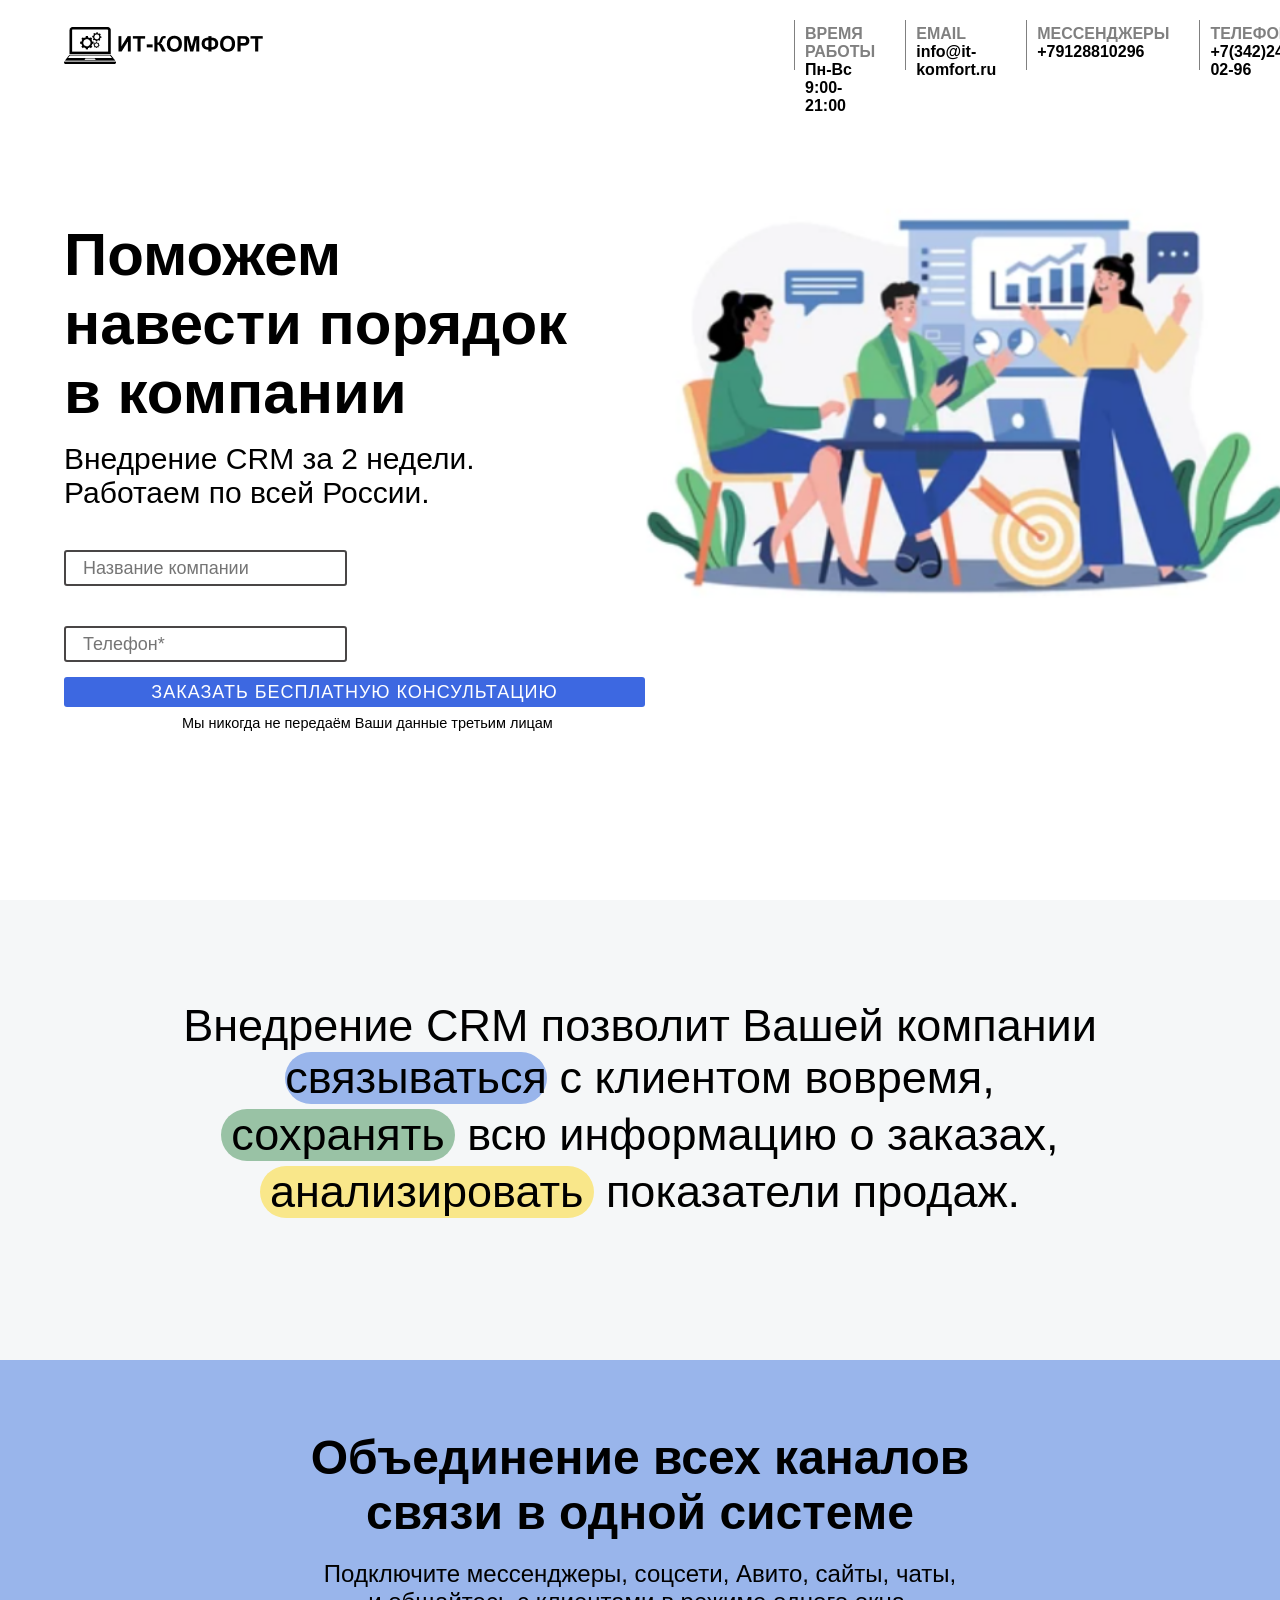
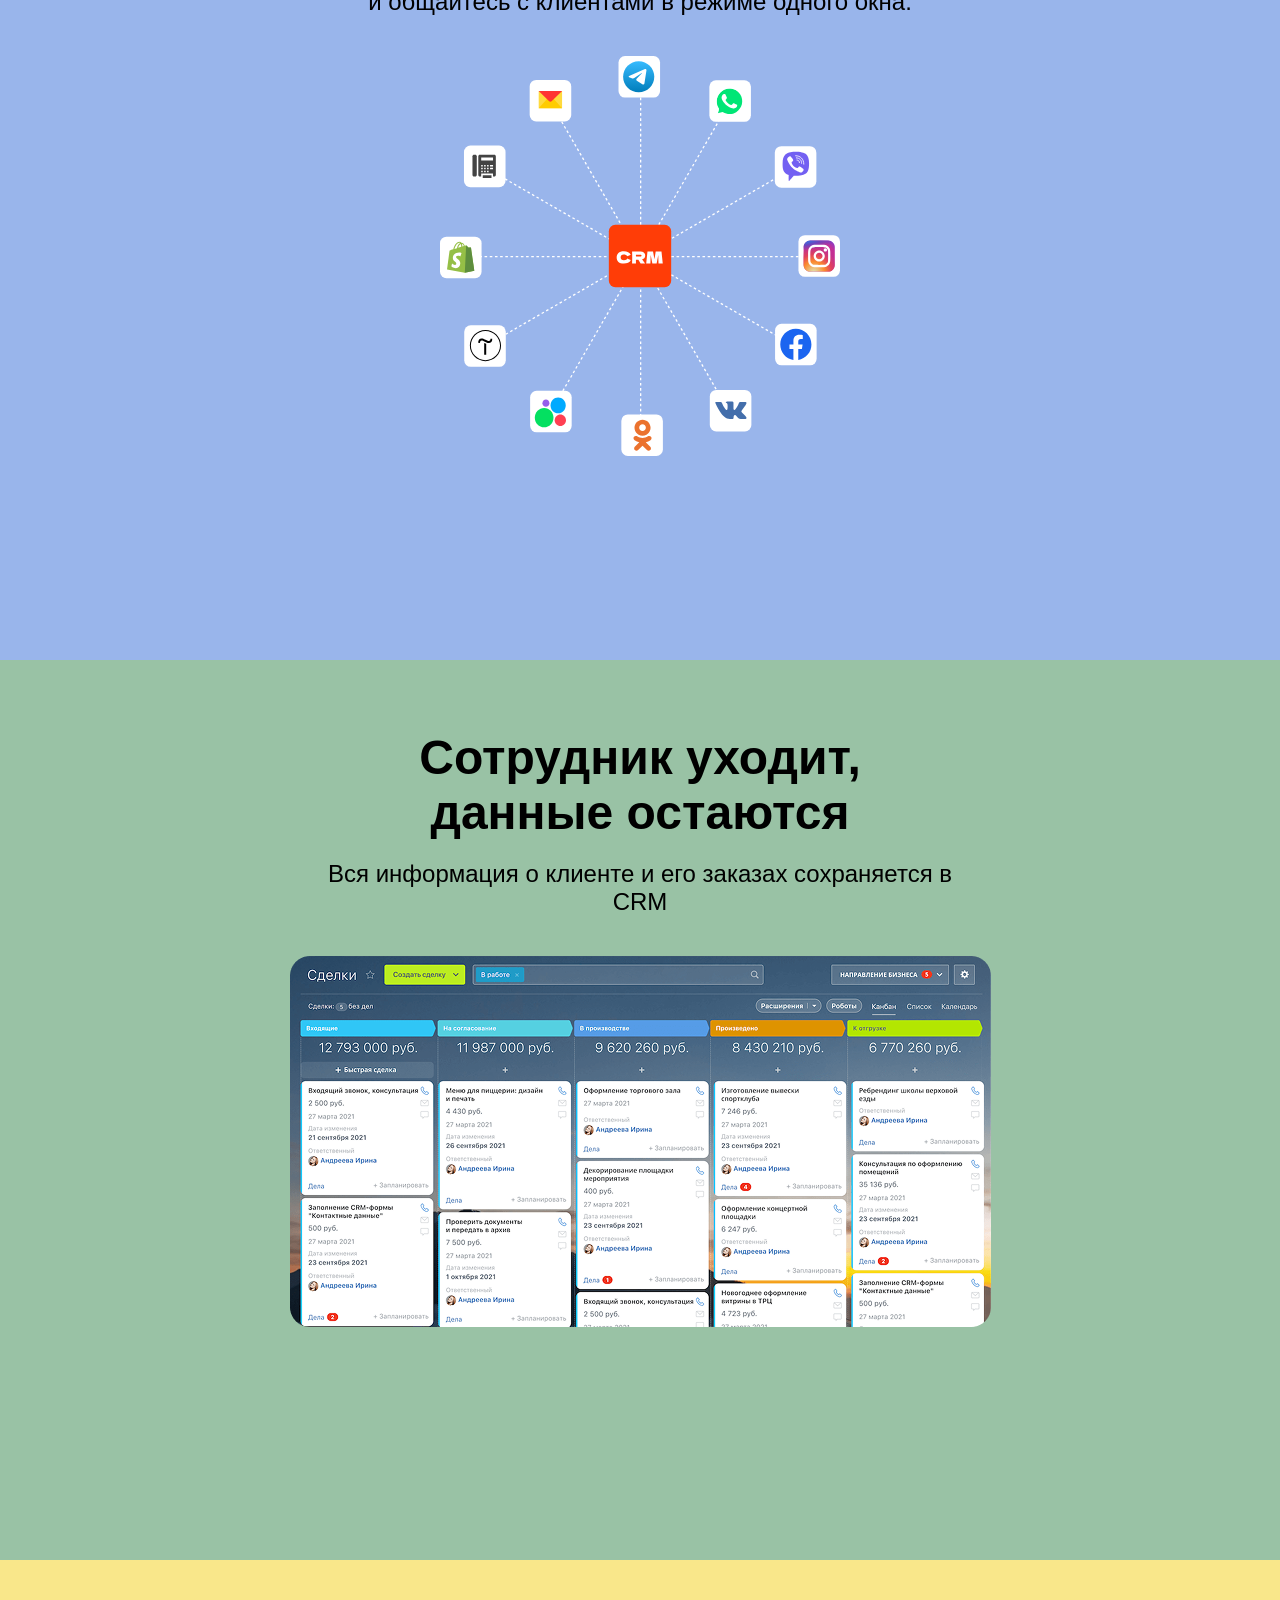
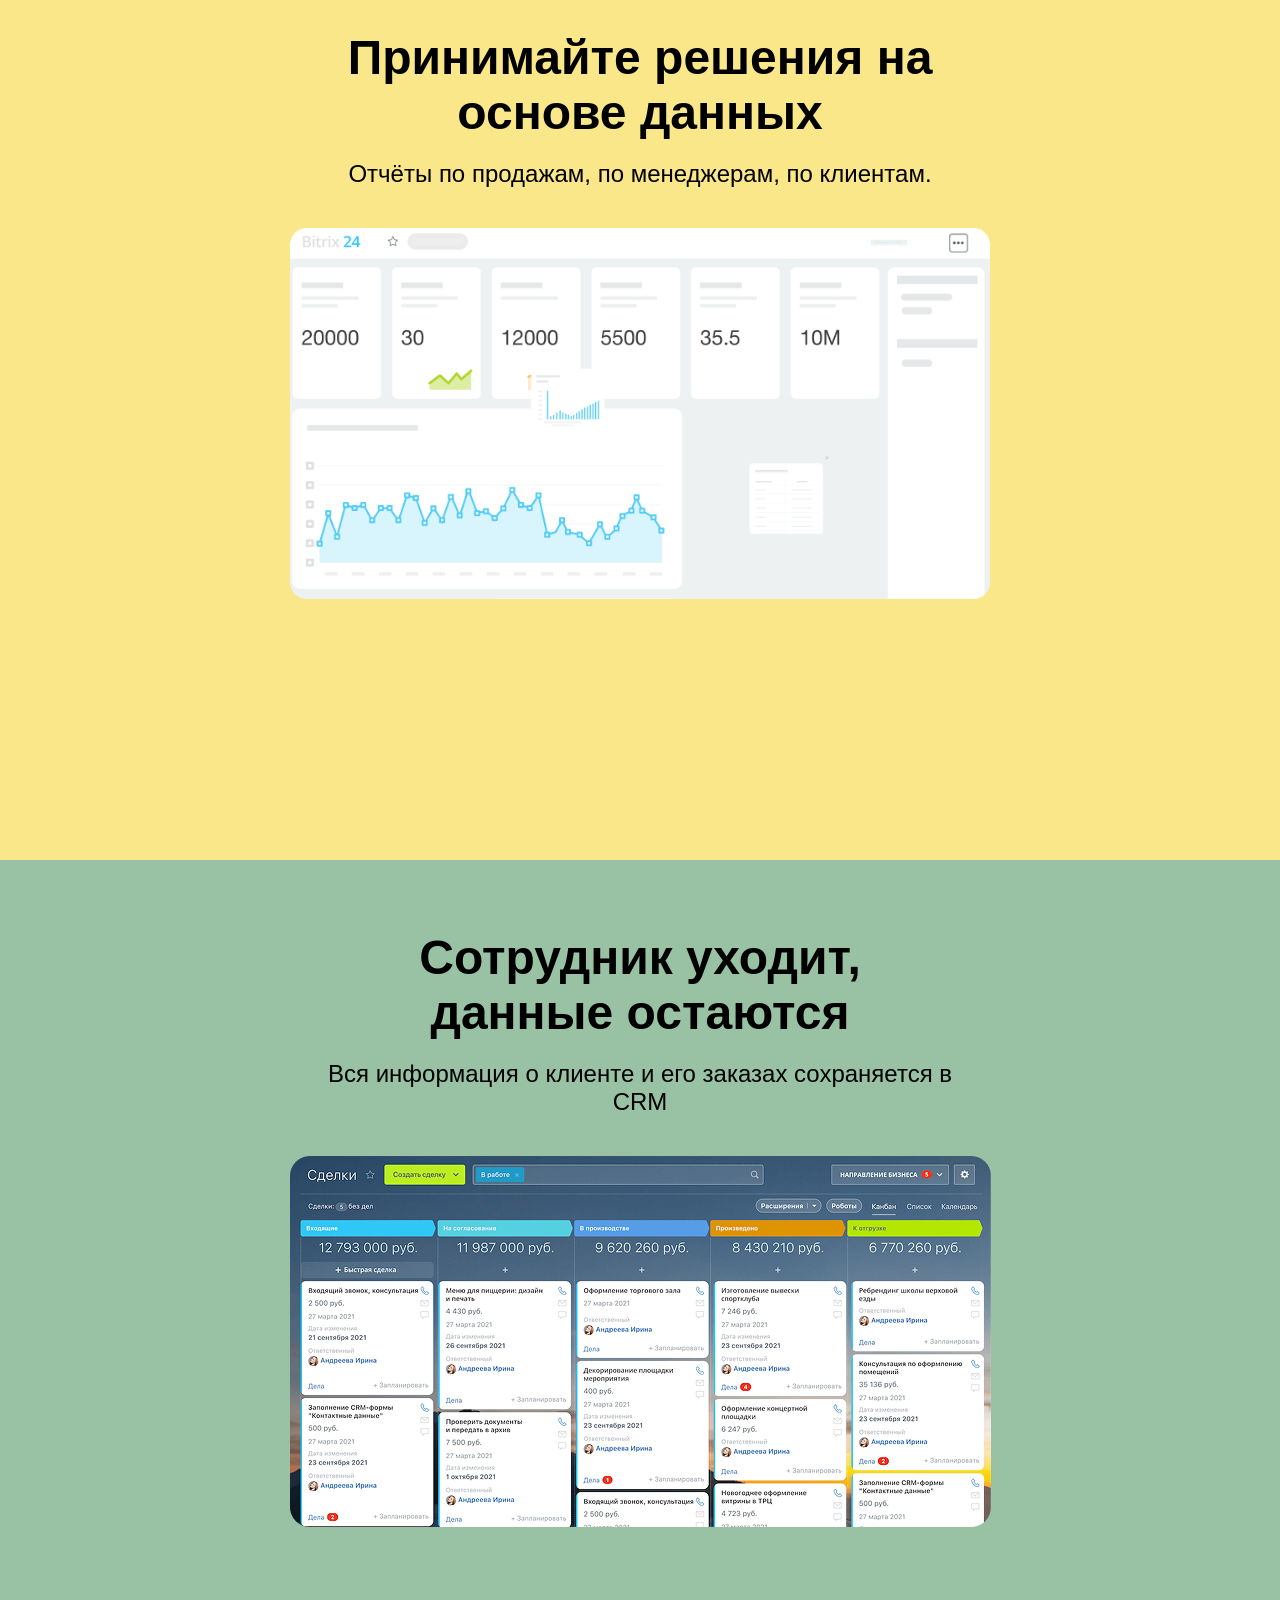
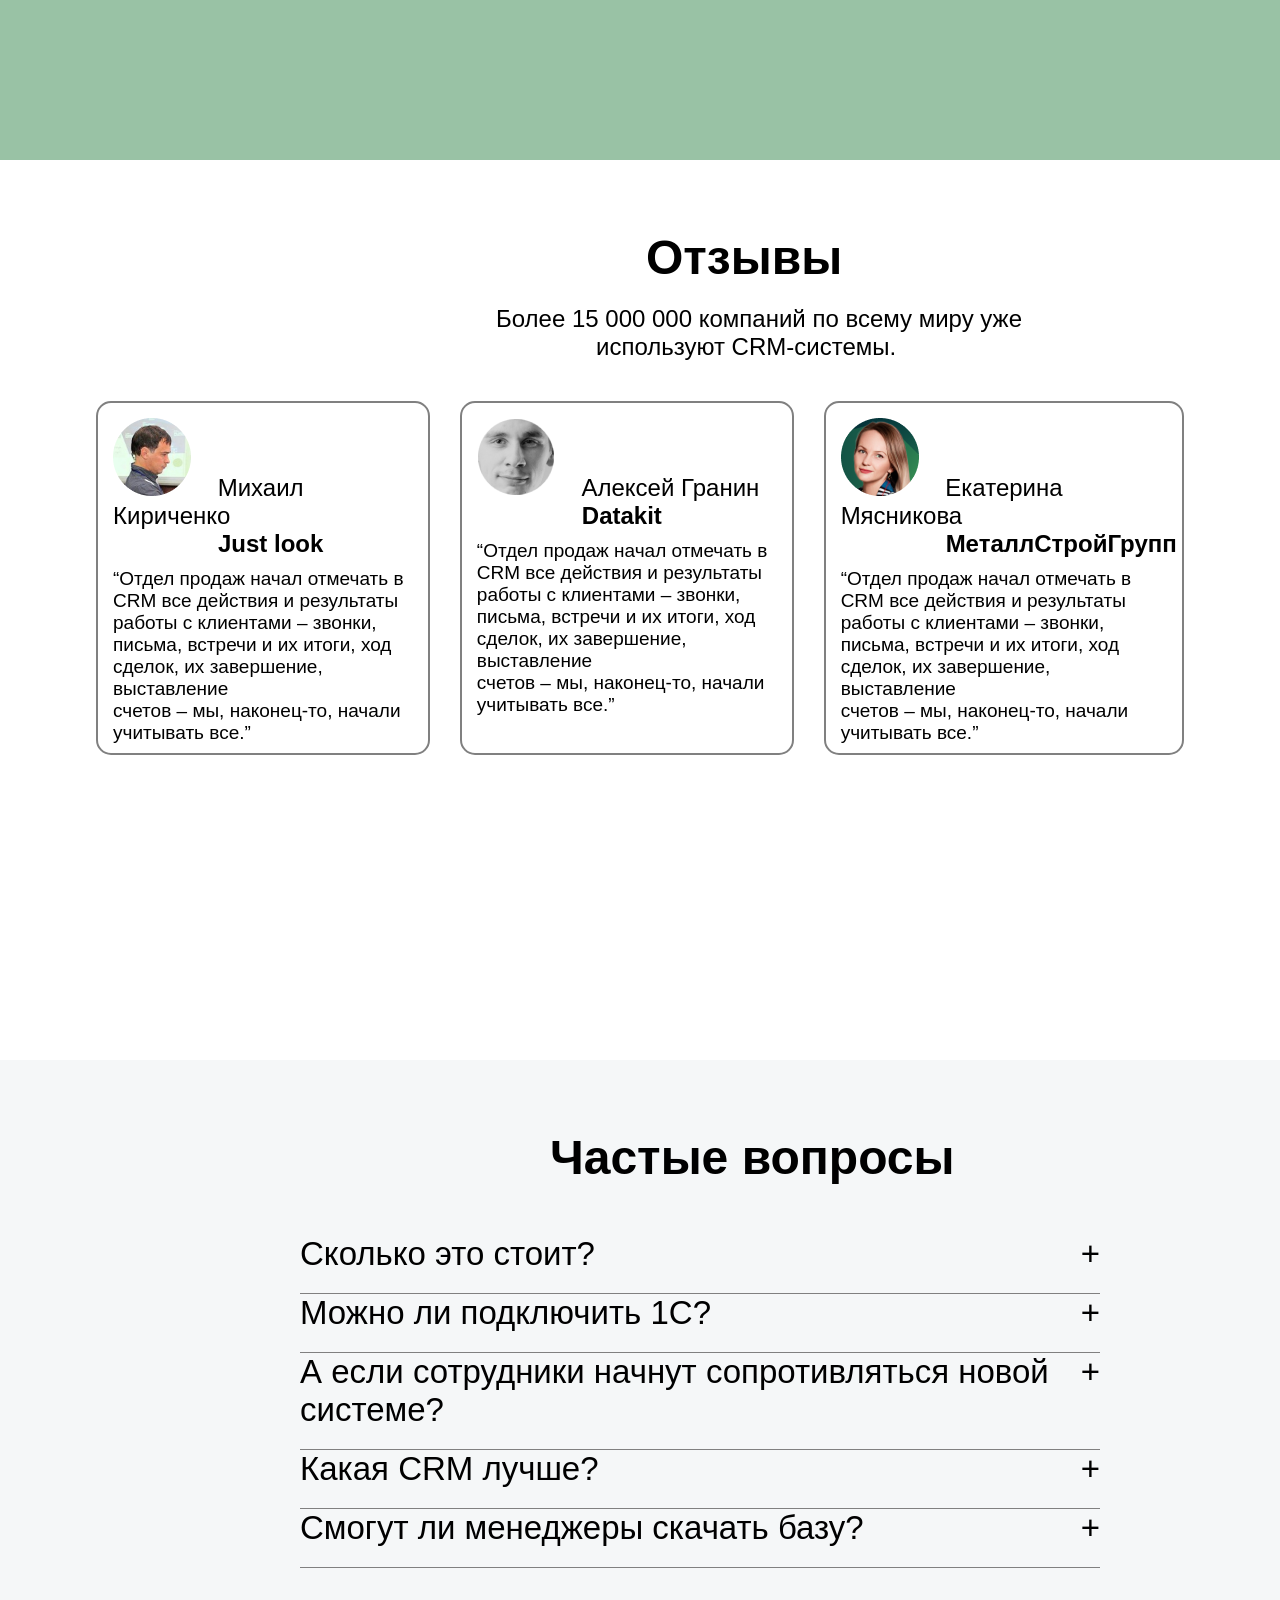
==== commit ad428a49: "як диви нав  бо номи container7 сохтам" ====
--- a/index.html
+++ b/index.html
@@ -161,5 +161,16 @@
         </div>
       </div>
     </div>
+
+    <div class="container7">
+      <h1 class="title6">Частые вопросы</h1>
+      
+      <p class="parag5">Сколько это стоит? <span >+</span></p>
+      <p class="parag5">Можно ли подключить 1С? <span >+</span></p>
+      <p class="parag5">А если сотрудники начнут сопротивляться новой <br>системе? <span >+</span></p>
+      <p class="parag5">Какая CRM лучше? <span >+</span></p>
+      <p class="parag5">Смогут ли менеджеры скачать базу? <span >+</span></p>
+
+    </div>
   </body>
 </html>
--- a/style.css
+++ b/style.css
@@ -203,3 +203,25 @@
 
   margin-top: 10px;
 }
+.container7 {
+  width: 100%;
+  height: 100vh;
+  background-color: rgba(245, 247, 248, 1)  ;
+  font-size: 24px;
+  display: flex;
+  flex-direction: column;
+}
+.title6 {
+  padding-top: 70px;
+  padding-bottom: 50px;
+  margin-left: 550px;
+}
+.parag5{
+  width: 800px;
+  display: flex;
+  justify-content: space-between;
+  margin-left: 300px;
+  padding-bottom: 20px;
+  font-size: 33px;
+  border-bottom: 1.5px solid grey;
+}
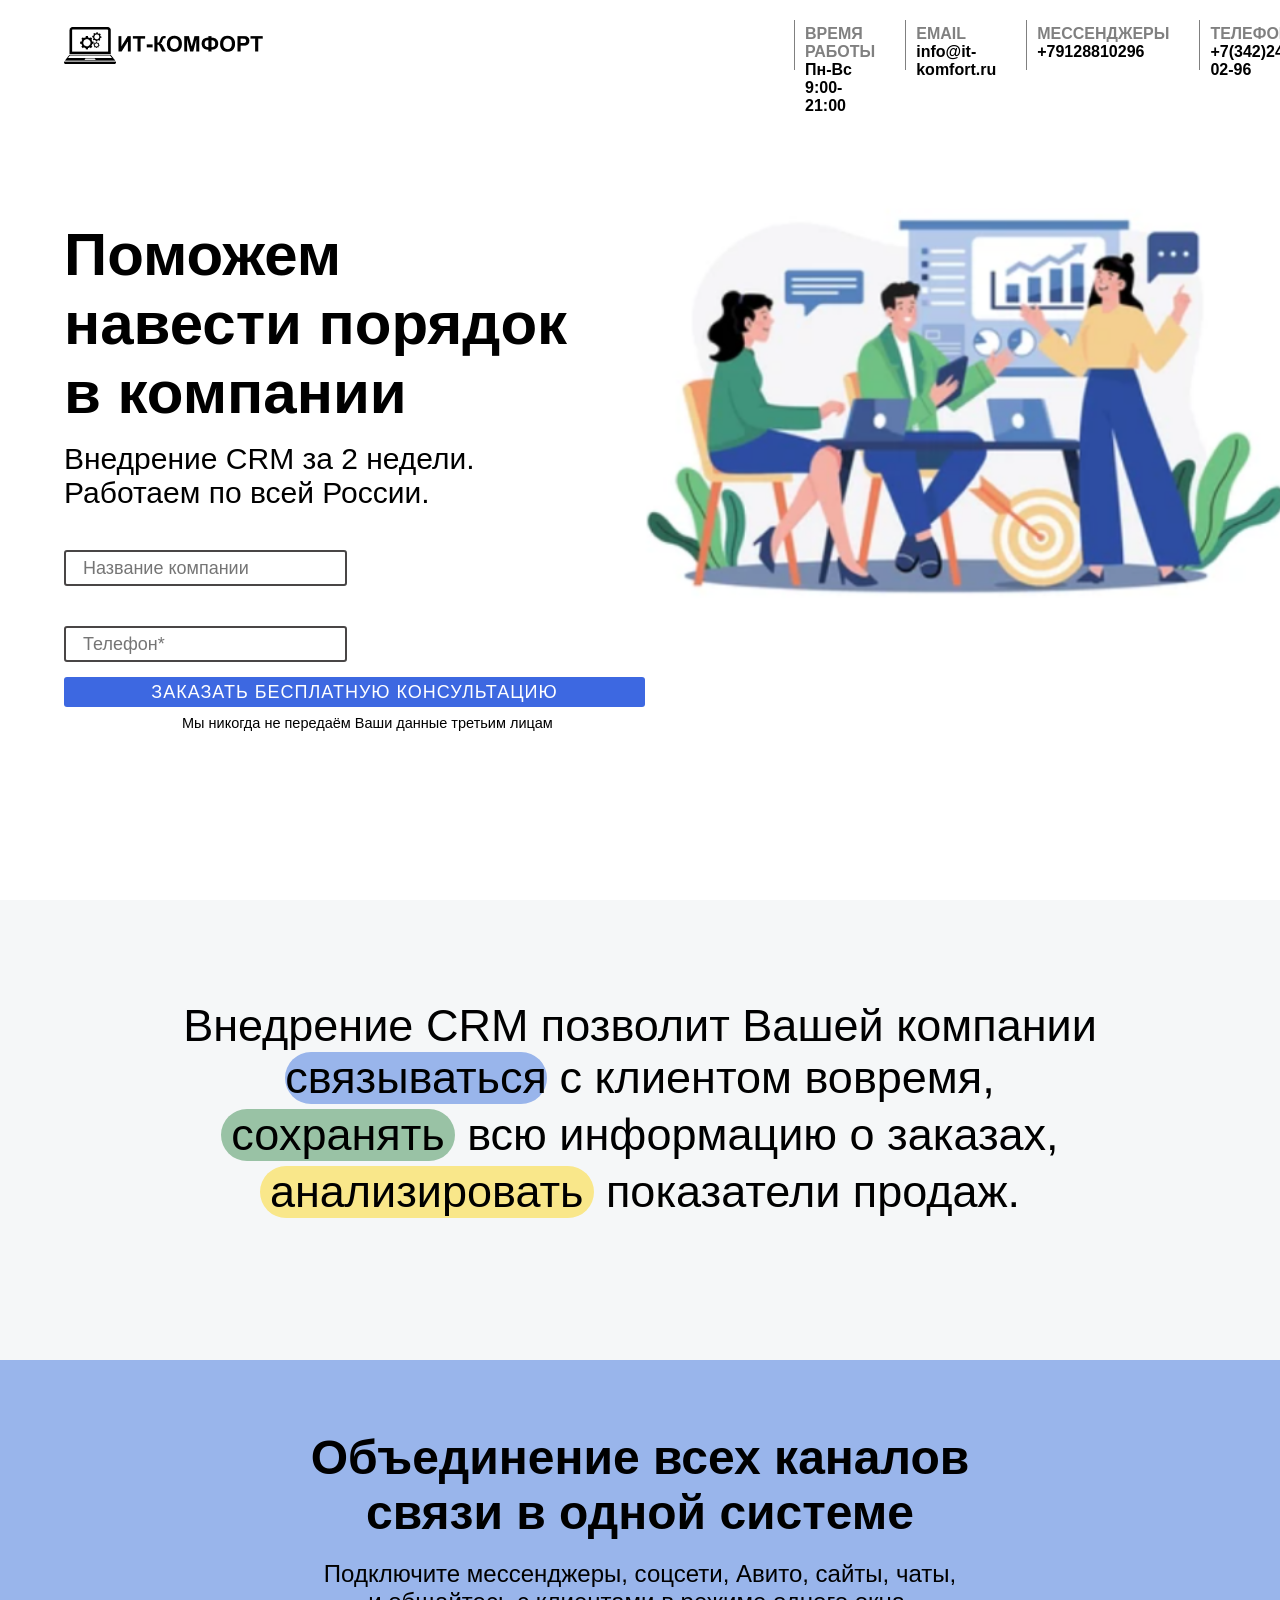
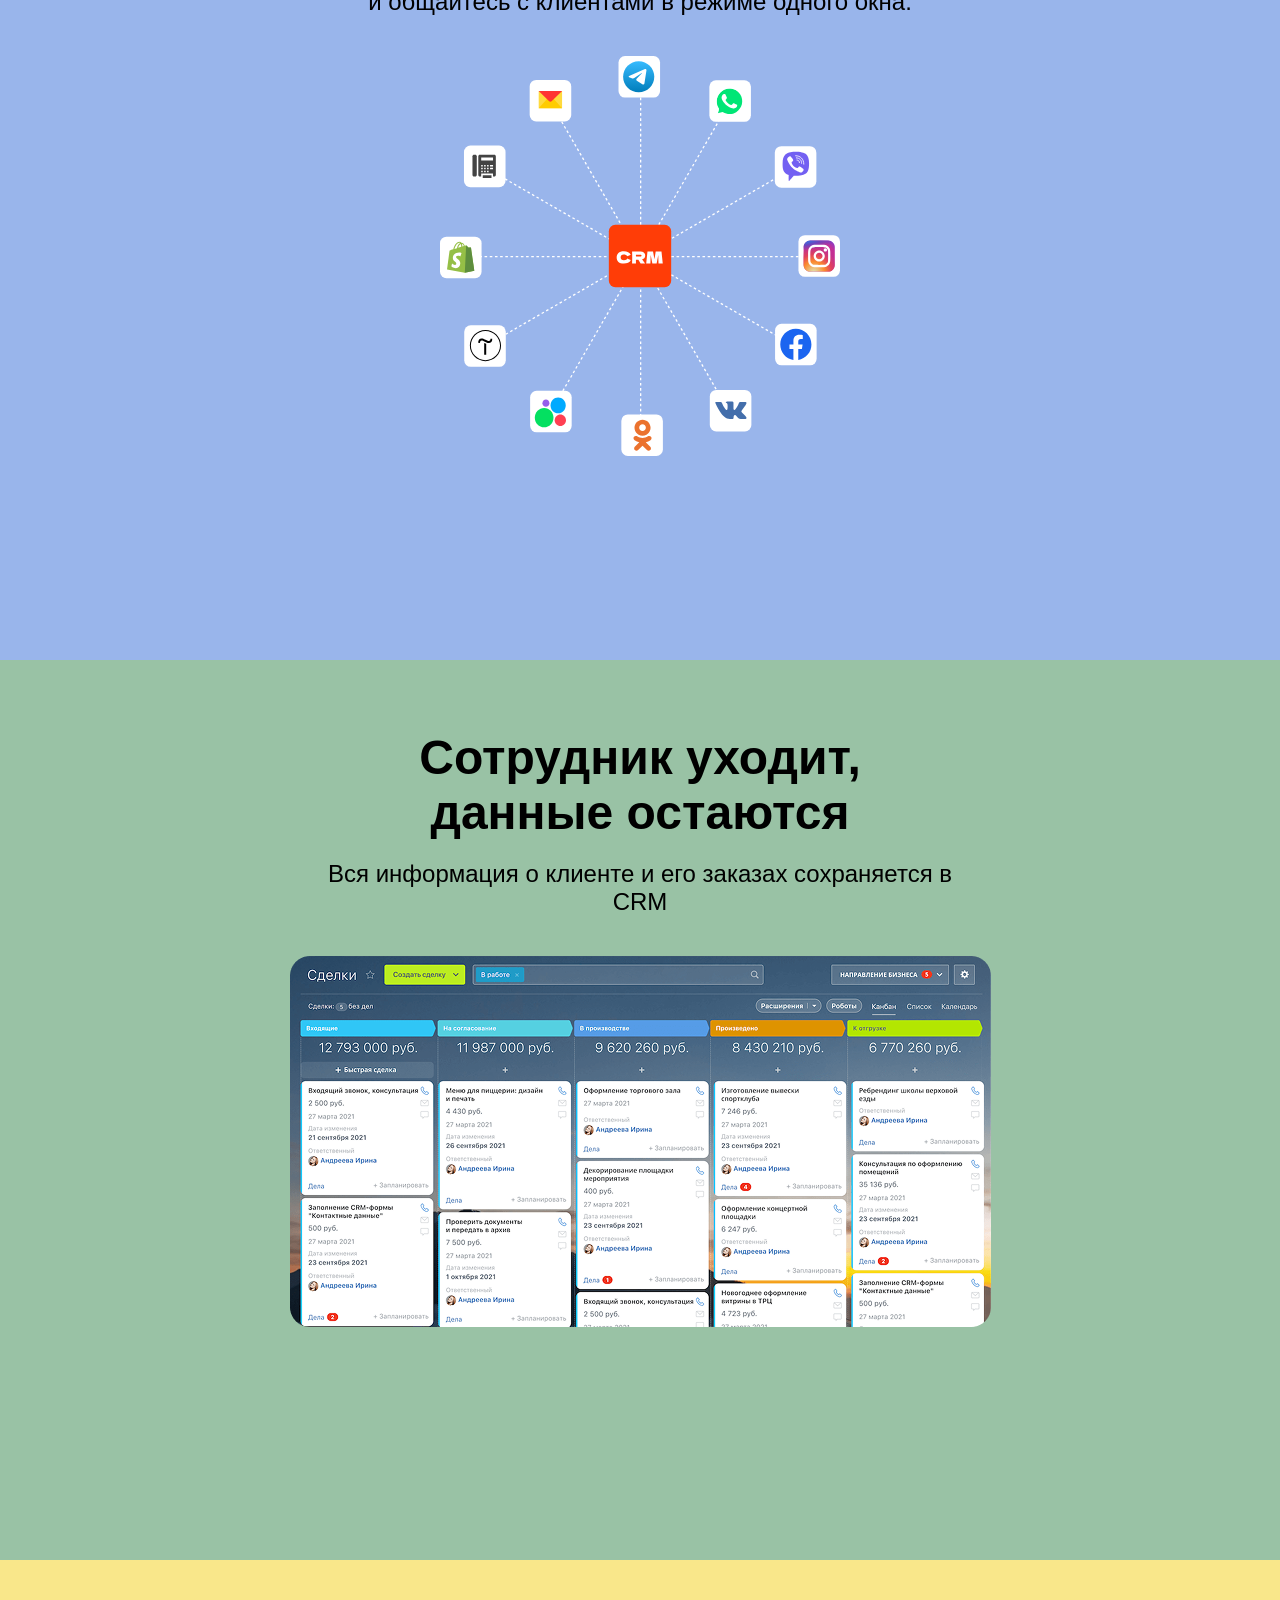
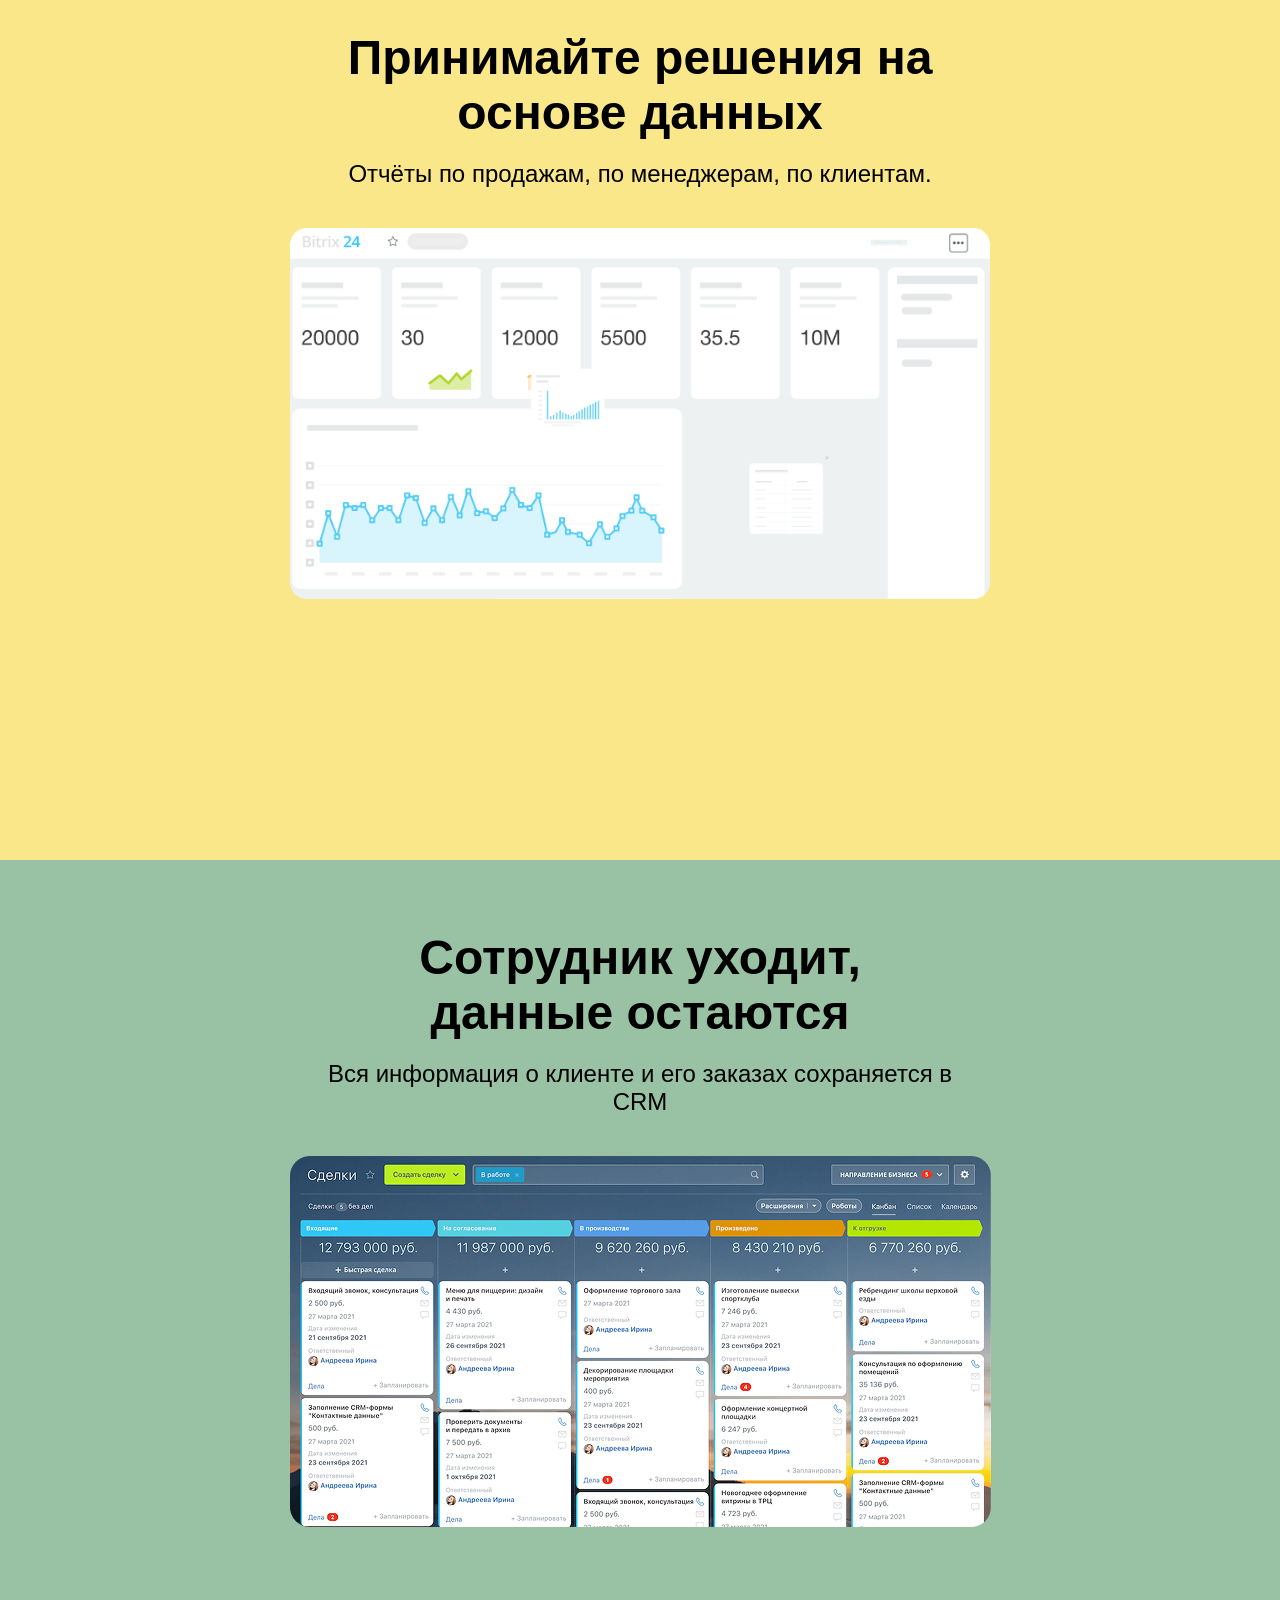
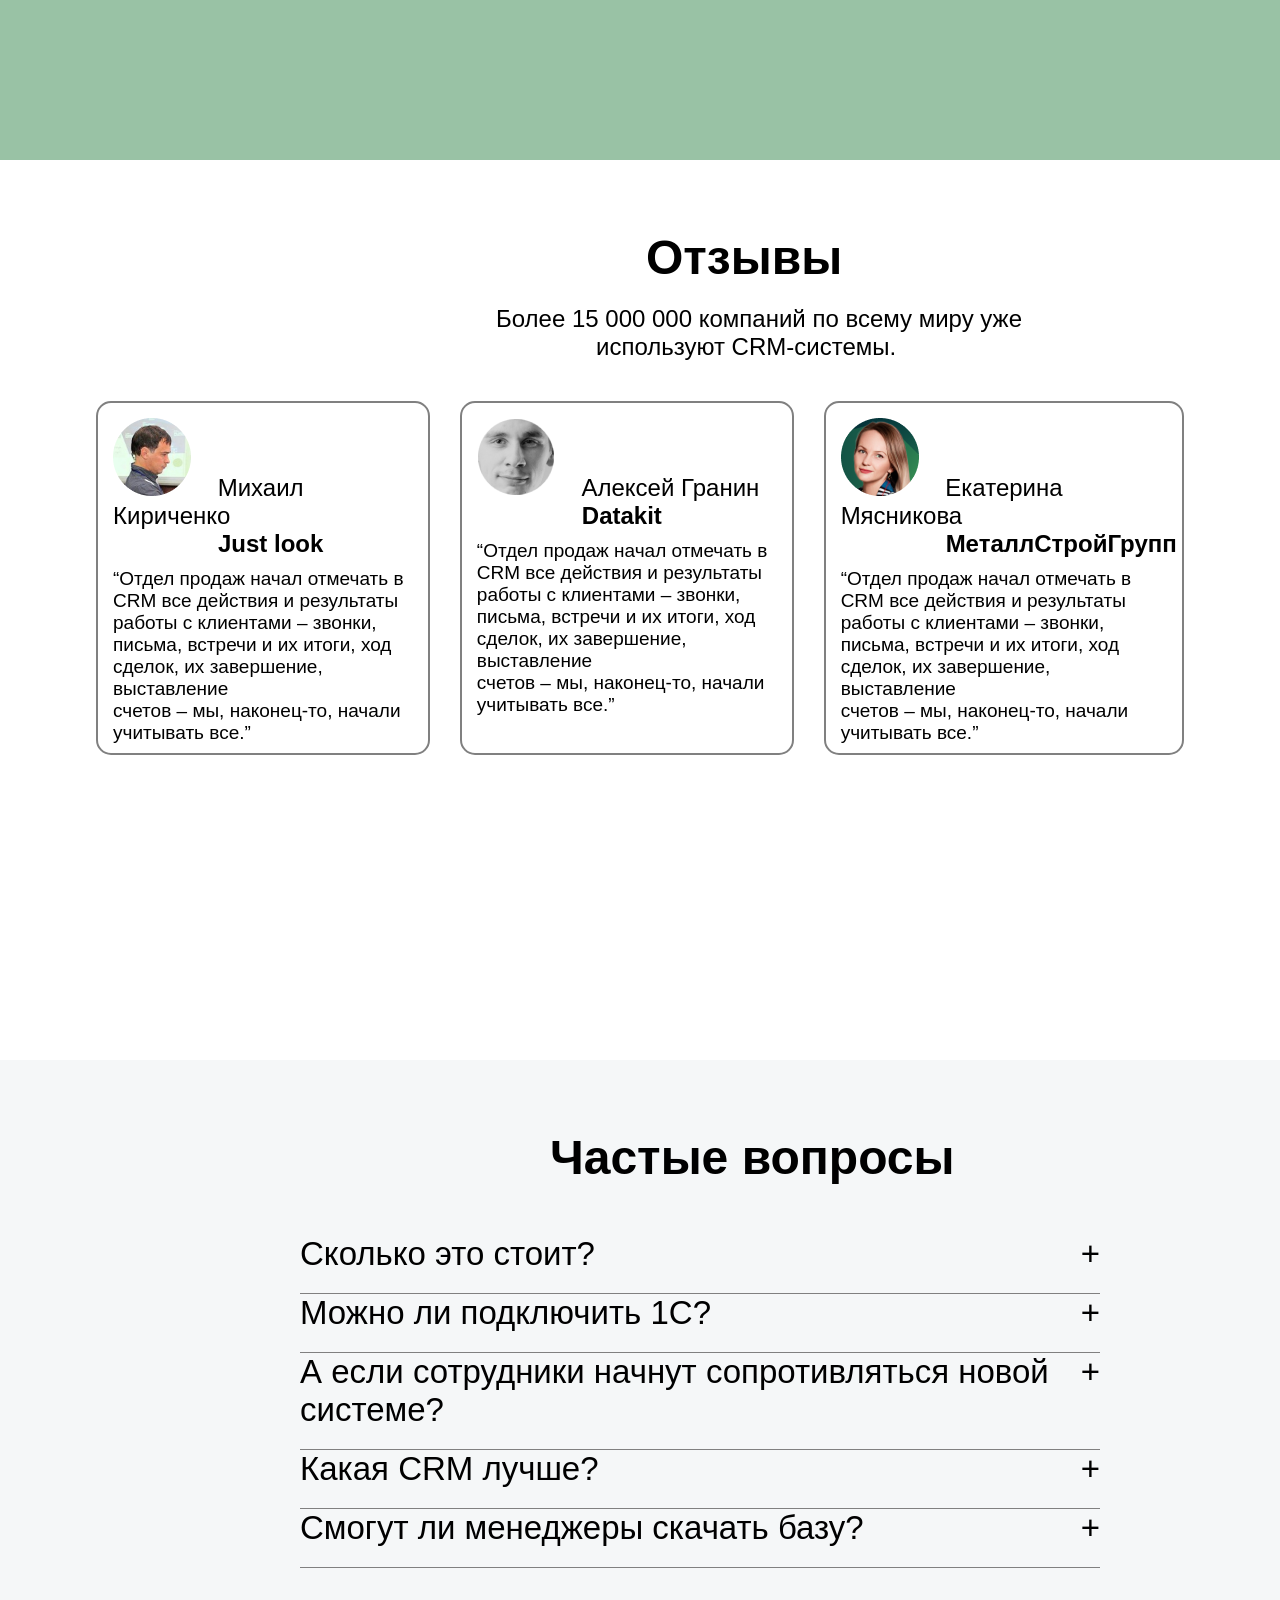
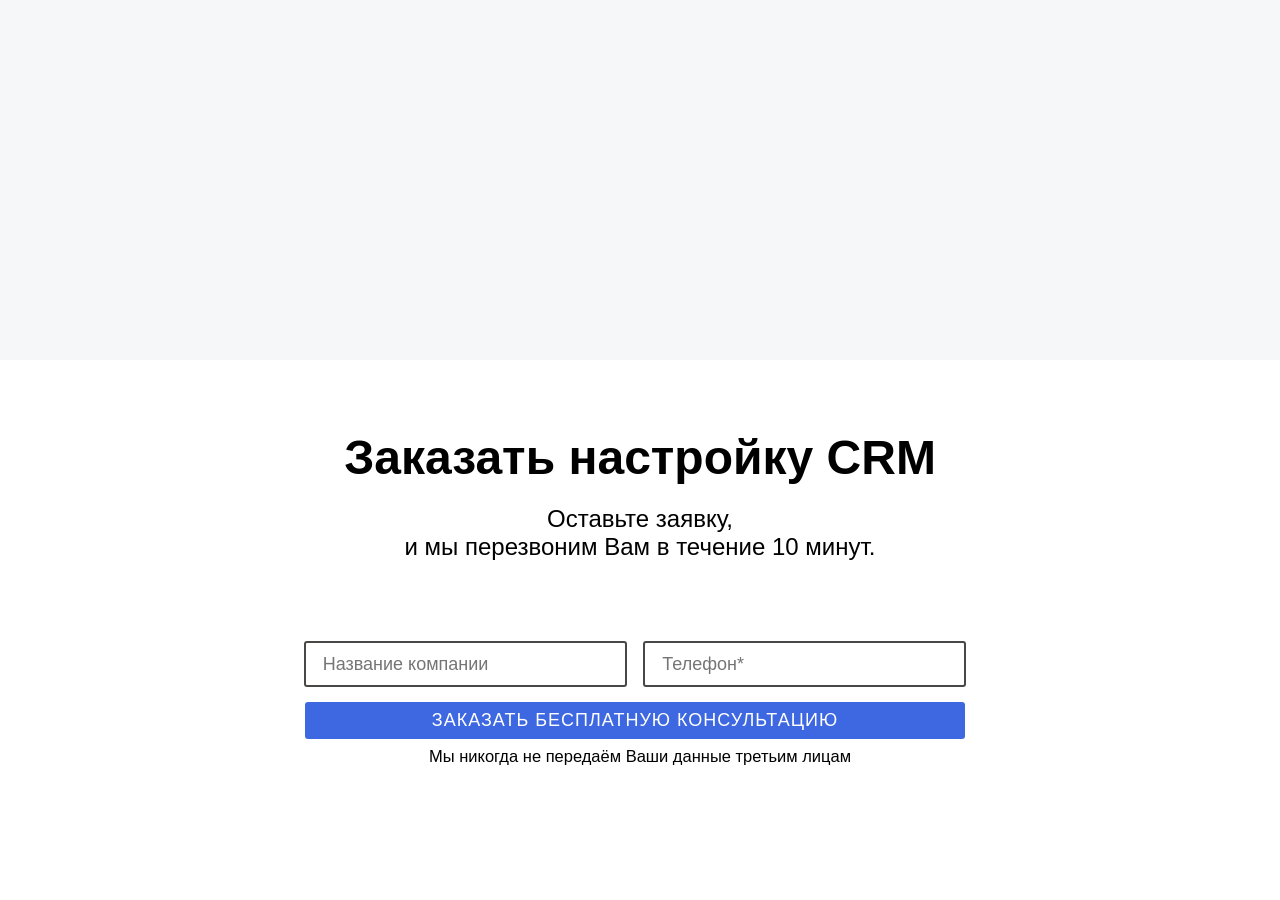
==== commit 9a4dd47b: "як диви нав  бо номи container8 сохтам" ====
--- a/index.html
+++ b/index.html
@@ -164,13 +164,32 @@
 
     <div class="container7">
       <h1 class="title6">Частые вопросы</h1>
-      
-      <p class="parag5">Сколько это стоит? <span >+</span></p>
-      <p class="parag5">Можно ли подключить 1С? <span >+</span></p>
-      <p class="parag5">А если сотрудники начнут сопротивляться новой <br>системе? <span >+</span></p>
-      <p class="parag5">Какая CRM лучше? <span >+</span></p>
-      <p class="parag5">Смогут ли менеджеры скачать базу? <span >+</span></p>
 
+      <p class="parag5">Сколько это стоит? <span>+</span></p>
+      <p class="parag5">Можно ли подключить 1С? <span>+</span></p>
+      <p class="parag5">
+        А если сотрудники начнут сопротивляться новой <br />системе?
+        <span>+</span>
+      </p>
+      <p class="parag5">Какая CRM лучше? <span>+</span></p>
+      <p class="parag5">Смогут ли менеджеры скачать базу? <span>+</span></p>
+    </div>
+
+    <div class="container8">
+      <h1 class="title7">Заказать настройку CRM</h1>
+      <p class="subtitle6">
+        Оставьте заявку, <br>и мы перезвоним Вам в течение 10 минут.
+      </p>
+
+      <input type="text" name="" id="" class="input2" placeholder="Название компании"/>
+      <input type="text" name="" id="" class="input2" placeholder="Телефон*" />
+
+      <br>
+      <button class="button2">
+        <p>ЗАКАЗАТЬ БЕСПЛАТНУЮ КОНСУЛЬТАЦИЮ</p>
+      </button>
+
+      <p class="parag6">Мы никогда не передаём Ваши данные третьим лицам</p>
     </div>
   </body>
 </html>
--- a/style.css
+++ b/style.css
@@ -225,3 +225,43 @@
   font-size: 33px;
   border-bottom: 1.5px solid grey;
 }
+.container8 {
+  width: 100%;
+  height: 60vh;
+  text-align: center;
+  background-color: inherit;
+  font-size: 24px;
+}
+.title7 {
+  padding-top: 70px;
+  padding-bottom: 20px;
+}
+.subtitle6 {
+  padding-bottom: 40px;
+}
+.input2 {
+  width: 300px;
+  height: 40px;
+  font-size: 18px;
+  padding-left: 17px;
+  margin-right: 10px;
+  margin-top: 40px;
+  border: 2px solid rgb(73, 70, 70);
+  border-radius: 3px;
+}
+.button2 {
+  width: 660px;
+  height: 37px;
+  margin-top: 15px;
+  margin-left: -10px;
+  background-color: rgba(61, 104, 225, 1);
+  border: none;
+  border-radius: 3px;
+  color: white;
+  font-size: 18px;
+  letter-spacing: 1px;
+}
+.parag6 {
+  font-size: 16.5px;
+  padding-top: 8px;
+}
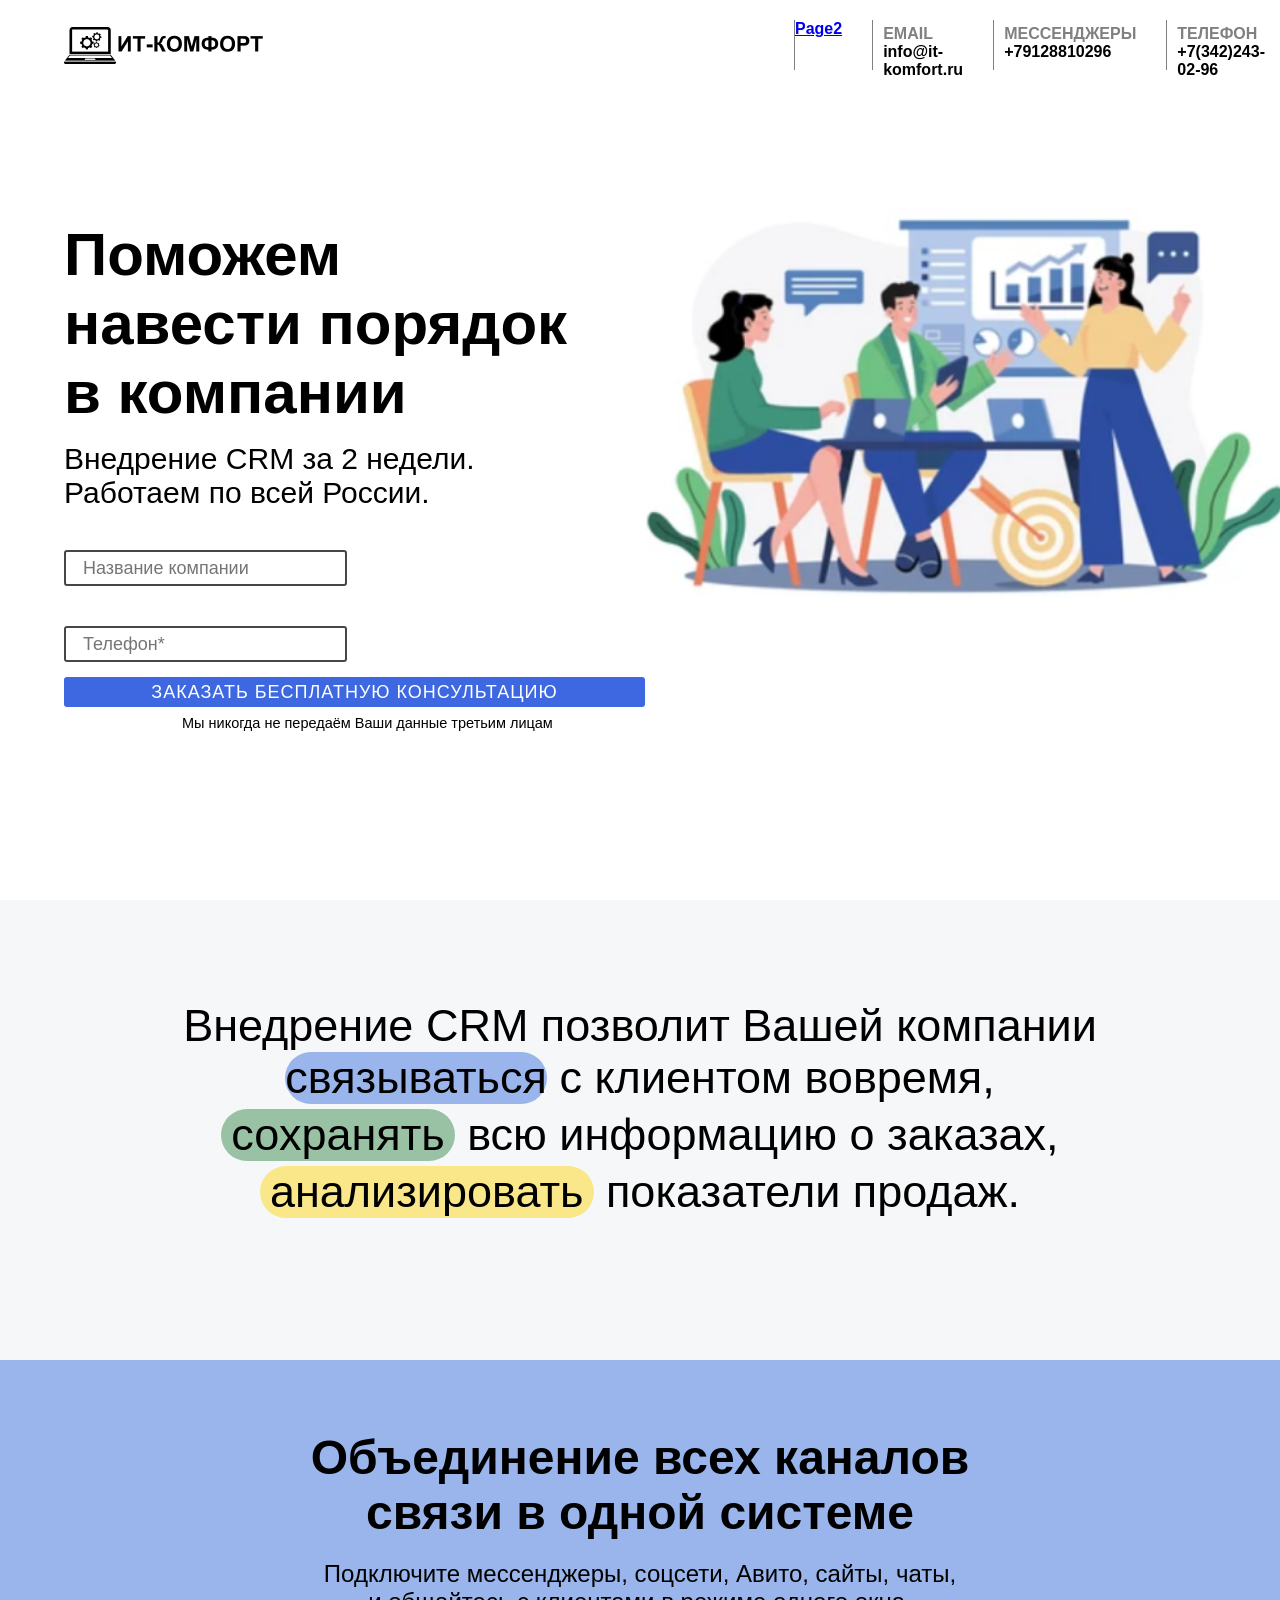
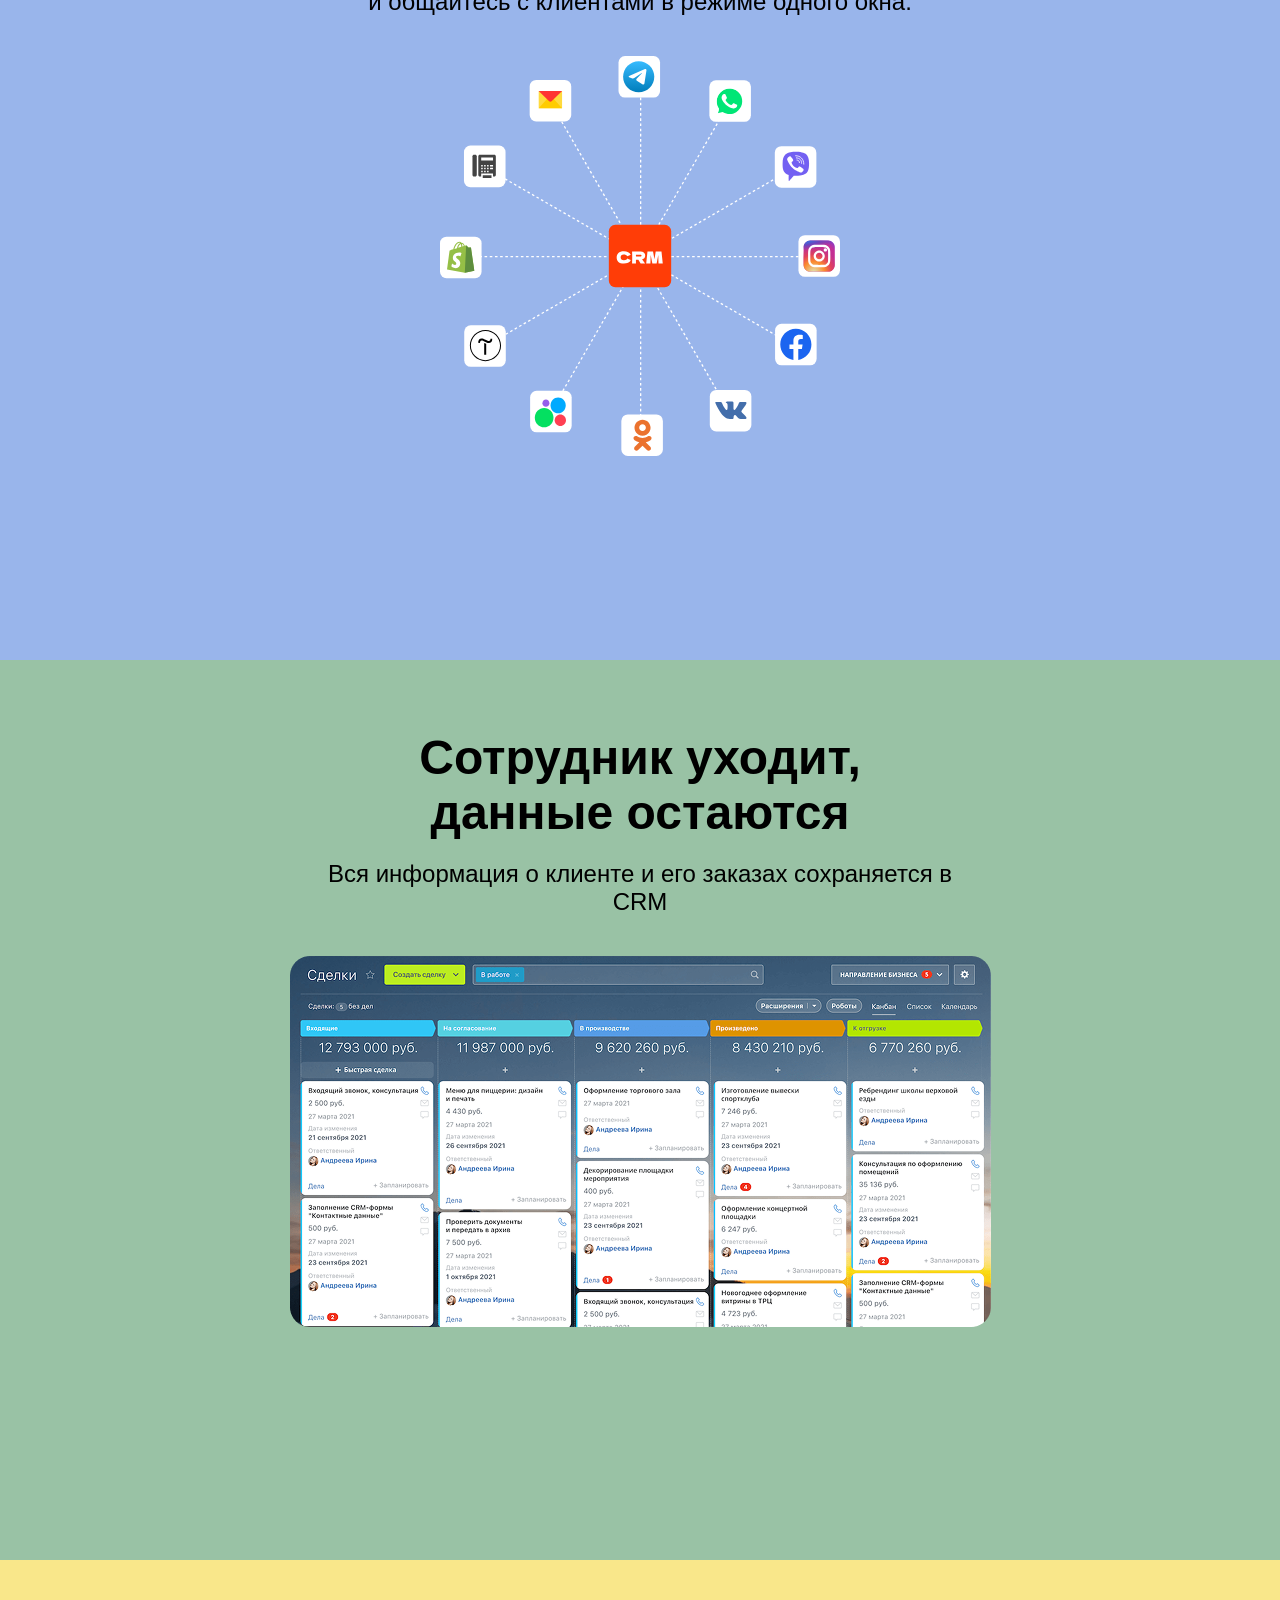
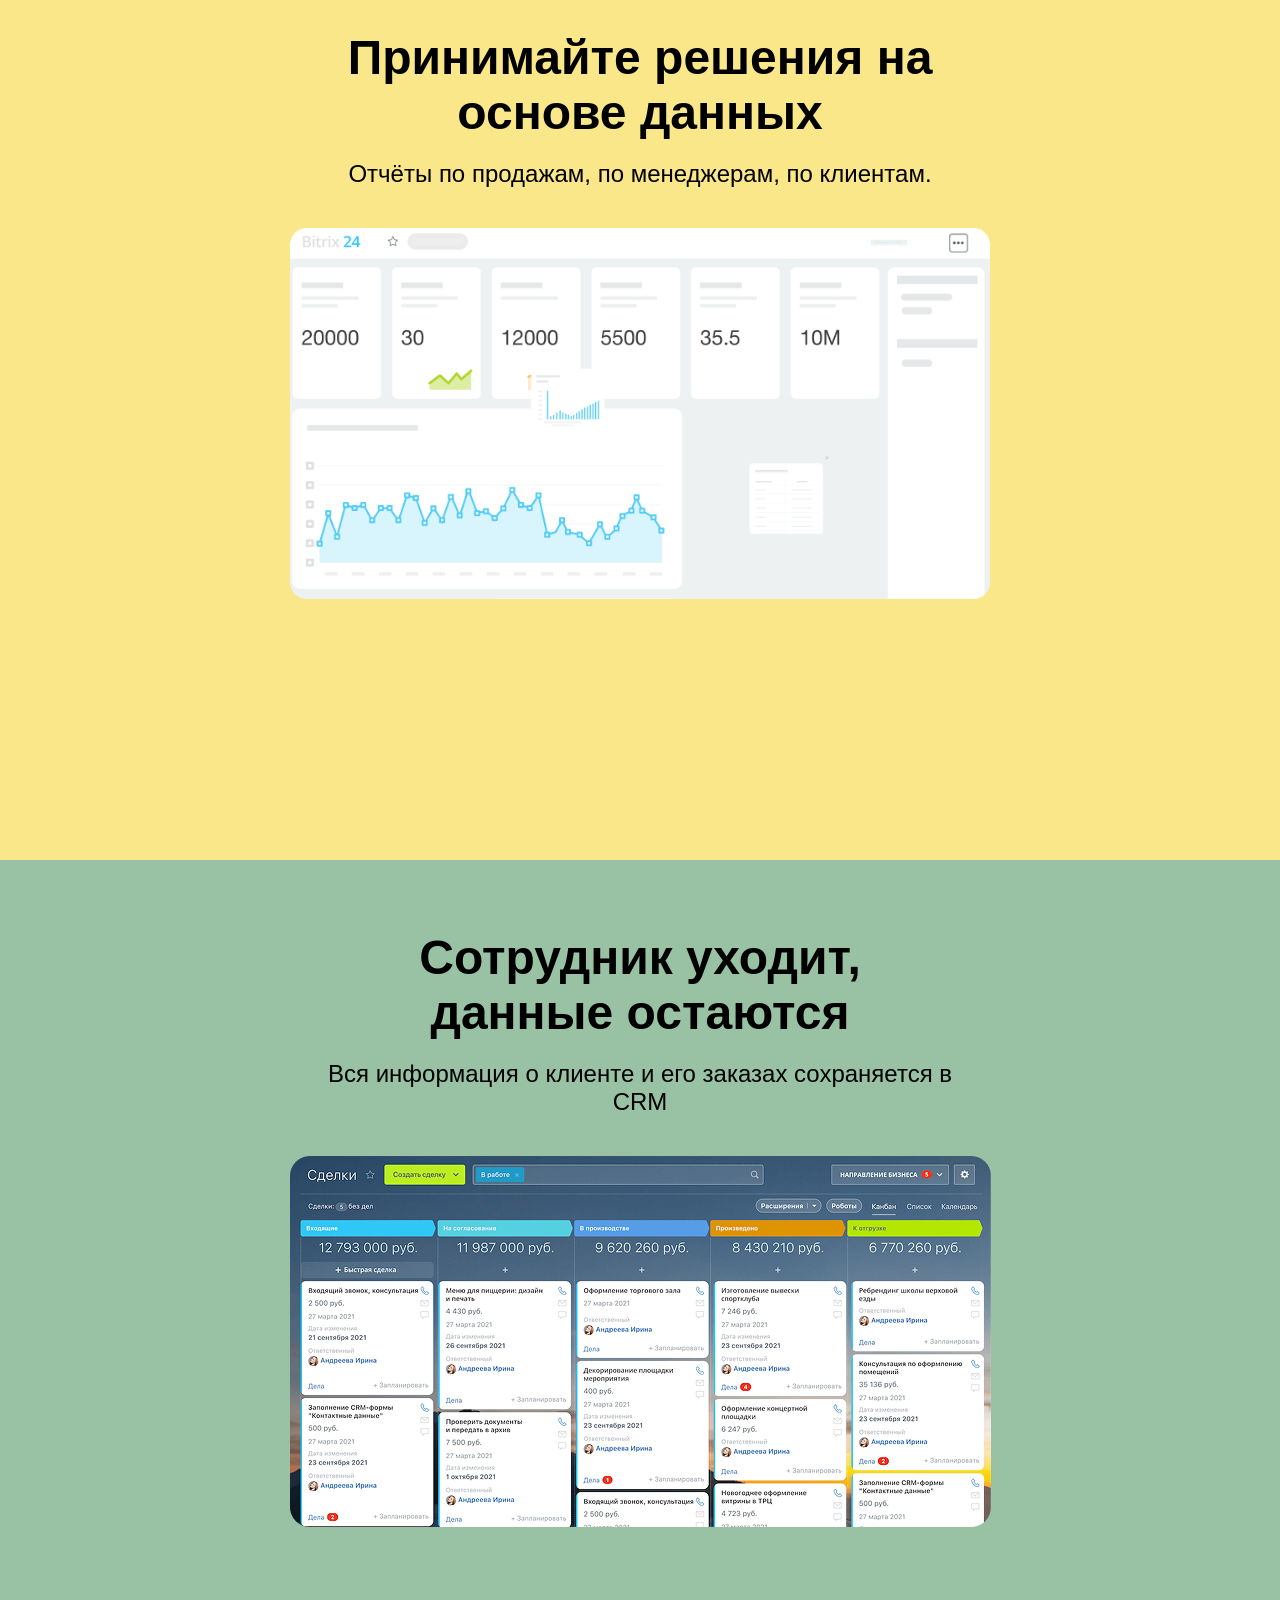
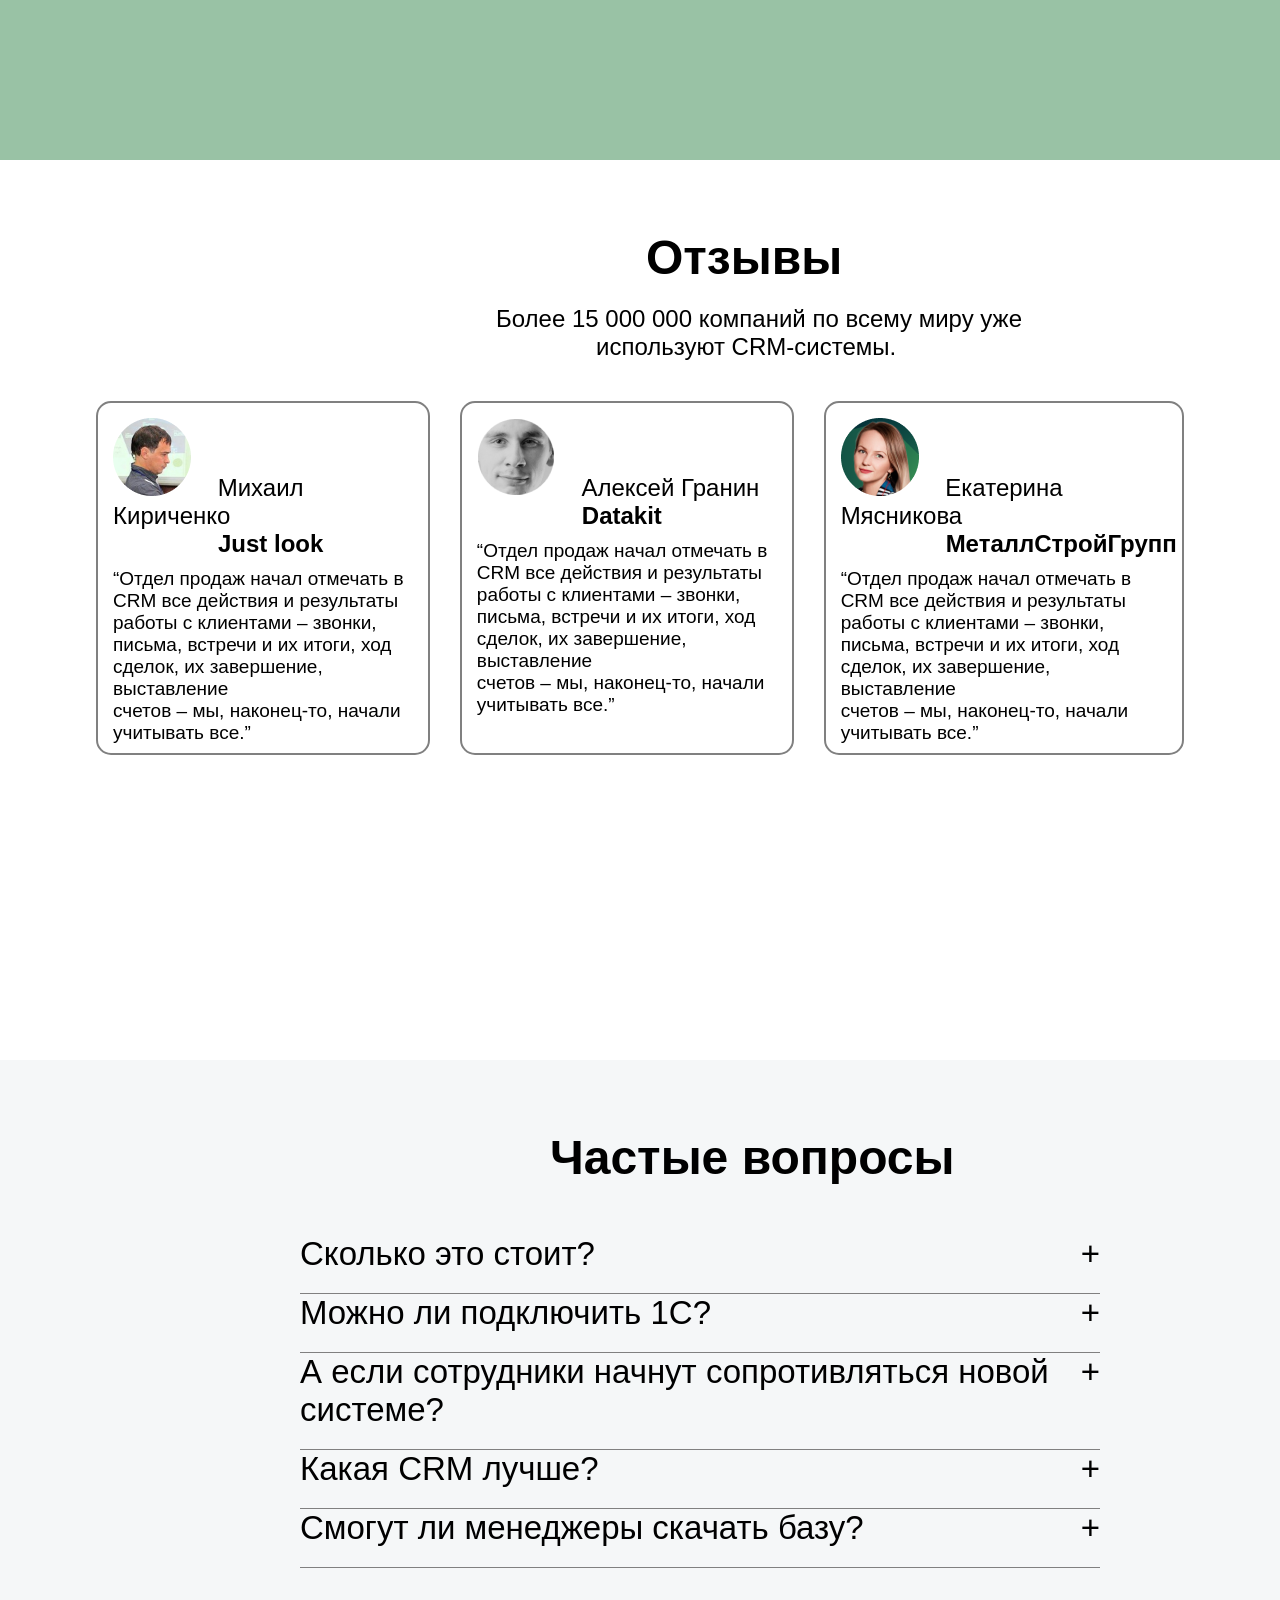
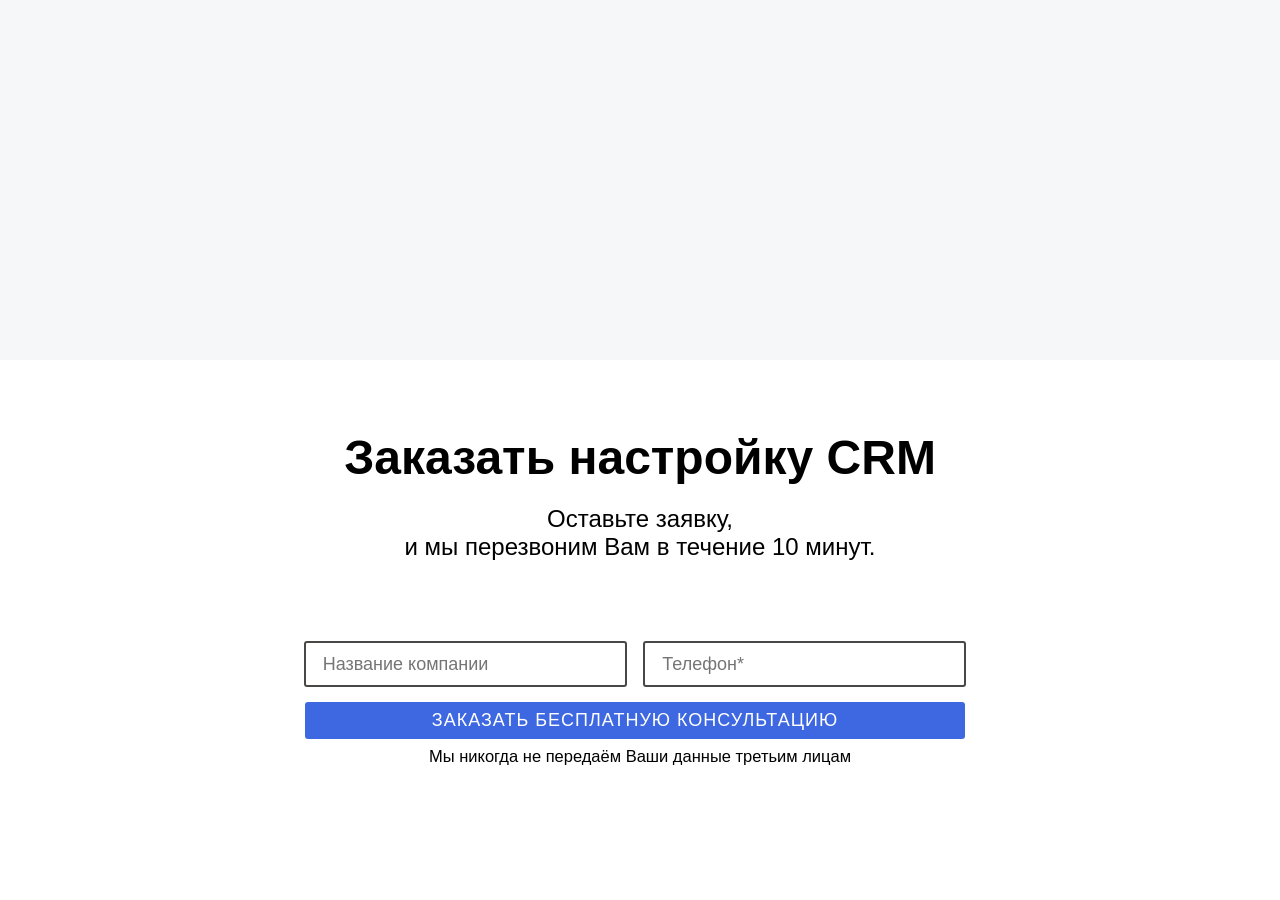
==== commit df52aaef: "якта ссылкаи дигар сохтам" ====
--- a/index.html
+++ b/index.html
@@ -12,8 +12,7 @@
         <img src="./images/Logo (1).png" alt="" class="img1" />
 
         <div class="div1">
-          <p class="parag1">ВРЕМЯ РАБОТЫ</p>
-          <p class="parag2">Пн-Вс 9:00-21:00</p>
+          <a href="./homework-exam5-2/index2.html" class="link-page1">Page2</a>
         </div>
 
         <div class="div1">
